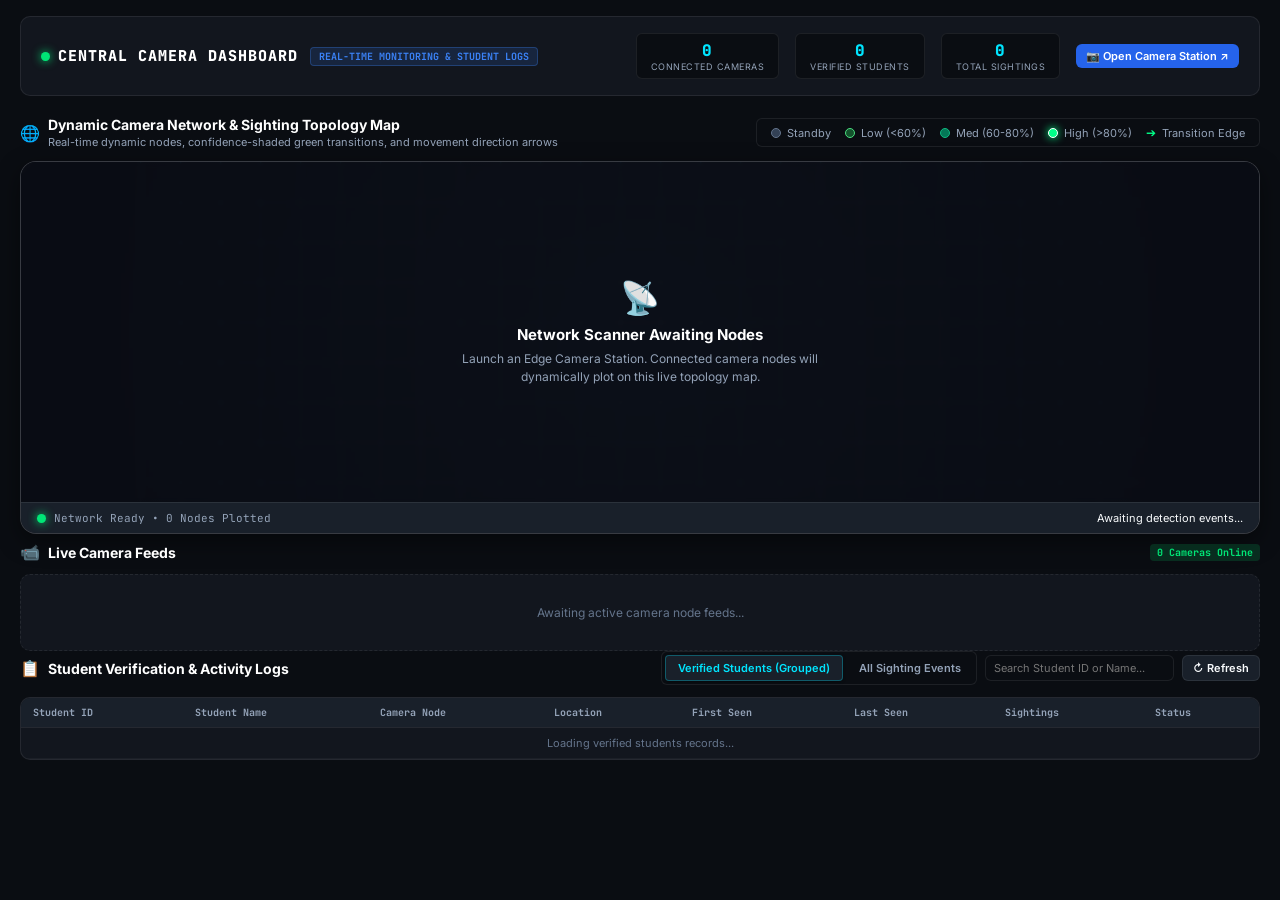
==== web_node/static/dashboard.html @ 107c3bbb "love fix" ====
<!DOCTYPE html>
<html lang="en">
<head>
  <meta charset="UTF-8">
  <meta name="viewport" content="width=device-width, initial-scale=1.0">
  <title>Centralized Monitoring Dashboard • Face Recognition Network</title>
  <link rel="stylesheet" href="styles.css">
  <link rel="preconnect" href="https://fonts.googleapis.com">
  <link rel="preconnect" href="https://fonts.gstatic.com" crossorigin>
  <link href="https://fonts.googleapis.com/css2?family=JetBrains+Mono:wght@400;600;700&family=Inter:wght@400;500;600;700&display=swap" rel="stylesheet">
</head>
<body class="dashboard-body">
  <div class="dash-shell">
    
    <!-- Top Dashboard Header -->
    <header class="dash-header">
      <div class="dash-brand">
        <div class="dash-pulse-badge">
          <span class="live-dot"></span>
          <span class="dash-brand-title">CENTRAL CAMERA DASHBOARD</span>
        </div>
        <span class="dash-env-tag">REAL-TIME MONITORING &amp; STUDENT LOGS</span>
      </div>

      <div class="dash-stats-bar">
        <div class="dash-stat-box">
          <span class="stat-num" id="statActiveNodes">0</span>
          <span class="stat-lbl">Connected Cameras</span>
        </div>
        <div class="dash-stat-box">
          <span class="stat-num" id="statUniqueVerified">0</span>
          <span class="stat-lbl">Verified Students</span>
        </div>
        <div class="dash-stat-box">
          <span class="stat-num" id="statTotalSightings">0</span>
          <span class="stat-lbl">Total Sightings</span>
        </div>
        <a href="/" class="btn btn-primary btn-sm">
          📷 Open Camera Station ↗
        </a>
      </div>
    </header>

    <!-- Main Dashboard Content -->
    <main class="dash-content">

      <!-- TOP DYNAMIC TOPOLOGICAL NETWORK MAP -->
      <section class="dash-section topo-map-section">
        <div class="section-title-bar">
          <div class="title-left">
            <span class="sec-icon">🌐</span>
            <div>
              <h3>Dynamic Camera Network &amp; Sighting Topology Map</h3>
              <div class="sec-sub">Real-time dynamic nodes, confidence-shaded green transitions, and movement direction arrows</div>
            </div>
          </div>
          <div class="map-legend-bar">
            <div class="legend-item"><span class="legend-swatch swatch-gray"></span> Standby</div>
            <div class="legend-item"><span class="legend-swatch swatch-green-1"></span> Low (&lt;60%)</div>
            <div class="legend-item"><span class="legend-swatch swatch-green-2"></span> Med (60-80%)</div>
            <div class="legend-item"><span class="legend-swatch swatch-green-3"></span> High (&gt;80%)</div>
            <div class="legend-item"><span class="legend-arrow-icon">➔</span> Transition Edge</div>
          </div>
        </div>

        <div class="topo-map-card">
          <div class="topo-map-canvas-wrap">
            <svg id="topoMapSvg" class="topo-svg" viewBox="0 0 1000 340" preserveAspectRatio="xMidYMid meet">
              <defs>
                <!-- Directed Arrow Markers -->
                <marker id="edgeArrowGreen" viewBox="0 0 12 12" refX="10" refY="6" markerWidth="9" markerHeight="9" orient="auto-start-reverse">
                  <path d="M 0 1.5 L 10 6 L 0 10.5 z" fill="#00ff88" />
                </marker>
                <marker id="edgeArrowCyan" viewBox="0 0 12 12" refX="10" refY="6" markerWidth="9" markerHeight="9" orient="auto-start-reverse">
                  <path d="M 0 1.5 L 10 6 L 0 10.5 z" fill="#00e5ff" />
                </marker>

                <!-- Glow Filter for Ultra-High Confidence -->
                <filter id="glowPeakGreen" x="-30%" y="-30%" width="160%" height="160%">
                  <feGaussianBlur stdDeviation="8" result="blur" />
                  <feComposite in="SourceGraphic" in2="blur" operator="over" />
                </filter>
                <filter id="glowEdge" x="-30%" y="-30%" width="160%" height="160%">
                  <feGaussianBlur stdDeviation="4" result="blur" />
                  <feComposite in="SourceGraphic" in2="blur" operator="over" />
                </filter>

                <!-- Grid Pattern -->
                <pattern id="topoGrid" width="40" height="40" patternUnits="userSpaceOnUse">
                  <path d="M 40 0 L 0 0 0 40" fill="none" stroke="rgba(255, 255, 255, 0.04)" stroke-width="1"/>
                  <circle cx="0" cy="0" r="1.5" fill="rgba(0, 229, 255, 0.18)"/>
                </pattern>
              </defs>

              <!-- Map Background Grid -->
              <rect width="100%" height="100%" fill="url(#topoGrid)" />

              <!-- Layer 1: Directed Edges (Cross-Camera Movement) -->
              <g id="topoEdgesLayer"></g>

              <!-- Layer 2: Dynamic Camera Nodes -->
              <g id="topoNodesLayer"></g>
            </svg>

            <!-- Empty Overlay when 0 cameras connected -->
            <div id="topoEmptyBanner" class="topo-empty-overlay">
              <div class="topo-empty-inner">
                <span class="topo-empty-radar">📡</span>
                <h4>Network Scanner Awaiting Nodes</h4>
                <p>Launch an Edge Camera Station. Connected camera nodes will dynamically plot on this live topology map.</p>
              </div>
            </div>
          </div>

          <!-- Bottom Status & Movement Ticker -->
          <div class="topo-footer-bar">
            <div class="topo-footer-left">
              <span class="live-dot" id="topoLiveDot"></span>
              <span id="topoStatusText">Network Ready • 0 Nodes Plotted</span>
            </div>
            <div class="topo-footer-right" id="topoTransitionTicker">
              Awaiting detection events...
            </div>
          </div>
        </div>
      </section>

      <!-- Section 1: Live Multi-Camera Grid -->
      <section class="dash-section">
        <div class="section-title-bar">
          <div class="title-left">
            <span class="sec-icon">📹</span>
            <h3>Live Camera Feeds</h3>
          </div>
          <span class="pill-badge pill-green" id="dashNodeCount">0 Cameras Online</span>
        </div>
        <div class="camera-matrix-grid" id="dashCameraMatrix">
          <div class="empty-matrix-msg">Awaiting active camera node feeds...</div>
        </div>
      </section>

      <!-- Section 2: Student Verification & Attendance Records -->
      <section class="dash-section">
        <div class="section-title-bar">
          <div class="title-left">
            <span class="sec-icon">📋</span>
            <h3>Student Verification &amp; Activity Logs</h3>
          </div>
          <div class="title-actions">
            <div class="tab-pill-group">
              <button class="tab-pill active" id="tabUniqueStudents">Verified Students (Grouped)</button>
              <button class="tab-pill" id="tabAllEvents">All Sighting Events</button>
            </div>
            <input type="text" id="filterStudentId" class="form-input form-input-sm" placeholder="Search Student ID or Name...">
            <button class="btn btn-secondary btn-sm" id="btnRefreshDb">↻ Refresh</button>
          </div>
        </div>
        <div class="card p-0">
          <div class="table-scroll-container">
            <!-- Table 1: Unique Students (Grouped) -->
            <table class="dash-table" id="tableUniqueStudents">
              <thead>
                <tr>
                  <th>Student ID</th>
                  <th>Student Name</th>
                  <th>Camera Node</th>
                  <th>Location</th>
                  <th>First Seen</th>
                  <th>Last Seen</th>
                  <th>Sightings</th>
                  <th>Status</th>
                </tr>
              </thead>
              <tbody id="dashUniqueTableBody">
                <tr class="empty-row">
                  <td colspan="8">Loading verified students records...</td>
                </tr>
              </tbody>
            </table>

            <!-- Table 2: All Events -->
            <table class="dash-table" id="tableAllEvents" style="display: none;">
              <thead>
                <tr>
                  <th>Time</th>
                  <th>Student ID</th>
                  <th>Student Name</th>
                  <th>Camera Node</th>
                  <th>Location</th>
                  <th>Confidence</th>
                  <th>Status</th>
                </tr>
              </thead>
              <tbody id="dashAllEventsTableBody">
                <tr class="empty-row">
                  <td colspan="7">Loading real-time events...</td>
                </tr>
              </tbody>
            </table>
          </div>
        </div>
      </section>

    </main>
  </div>

  <script src="dashboard.js"></script>
</body>
</html>
---- web_node/static/styles.css ----
/* ==============================================================================
   Edge Camera Node & Centralized Dashboard Stylesheet
   Modern Cyber/Dark Slate Theme - Minimal Node & Comprehensive Dashboard
   ============================================================================== */

:root {
  --bg-primary: #0a0d12;
  --bg-secondary: #12161e;
  --bg-tertiary: #19202a;
  --bg-terminal: #07090c;
  
  --border-subtle: rgba(255, 255, 255, 0.08);
  --border-medium: rgba(255, 255, 255, 0.16);
  --border-focus: #00e5ff;

  --text-main: #f8fafc;
  --text-muted: #94a3b8;
  --text-dim: #64748b;

  --accent-cyan: #00e5ff;
  --accent-green: #00e676;
  --accent-amber: #ffb300;
  --accent-red: #ff3d00;
  --accent-blue: #3b82f6;

  --font-mono: 'JetBrains Mono', monospace;
  --font-sans: 'Inter', system-ui, -apple-system, sans-serif;
  --radius-sm: 6px;
  --radius-md: 10px;
  --radius-lg: 16px;
}

* {
  box-sizing: border-box;
  margin: 0;
  padding: 0;
  -webkit-tap-highlight-color: transparent;
}

body {
  background-color: var(--bg-primary);
  color: var(--text-main);
  font-family: var(--font-sans);
  min-height: 100vh;
  -webkit-font-smoothing: antialiased;
}

/* ==============================================================================
   PART 1: MINIMAL EDGE CAMERA NODE APP (/)
   ============================================================================== */
.node-app-shell {
  display: flex;
  flex-direction: column;
  height: 100vh;
  overflow: hidden;
}

/* Header */
.node-header {
  height: 60px;
  background-color: var(--bg-secondary);
  border-bottom: 1px solid var(--border-subtle);
  display: flex;
  align-items: center;
  justify-content: space-between;
  padding: 0 20px;
  flex-shrink: 0;
  gap: 16px;
  z-index: 10;
}

.header-left, .header-right {
  display: flex;
  align-items: center;
  gap: 12px;
}

.node-pulse {
  display: flex;
  align-items: center;
  gap: 8px;
}

.live-dot {
  width: 9px;
  height: 9px;
  background-color: var(--accent-green);
  border-radius: 50%;
  box-shadow: 0 0 10px var(--accent-green);
  animation: pulse-dot 1.8s infinite ease-in-out;
}

@keyframes pulse-dot {
  0% { transform: scale(0.9); opacity: 0.7; box-shadow: 0 0 4px var(--accent-green); }
  50% { transform: scale(1.2); opacity: 1; box-shadow: 0 0 12px var(--accent-green); }
  100% { transform: scale(0.9); opacity: 0.7; box-shadow: 0 0 4px var(--accent-green); }
}

.brand-text {
  font-family: var(--font-mono);
  font-weight: 800;
  font-size: 14px;
  letter-spacing: 1.2px;
  color: #fff;
}

.header-node-badge {
  background: rgba(0, 229, 255, 0.12);
  color: var(--accent-cyan);
  border: 1px solid rgba(0, 229, 255, 0.3);
  padding: 4px 10px;
  border-radius: var(--radius-sm);
  font-size: 11px;
  font-family: var(--font-mono);
  font-weight: 600;
}

.status-chip {
  display: flex;
  align-items: center;
  gap: 6px;
  background: rgba(0, 230, 118, 0.1);
  border: 1px solid rgba(0, 230, 118, 0.3);
  color: var(--accent-green);
  padding: 5px 12px;
  border-radius: 20px;
  font-size: 11px;
  font-weight: 600;
  font-family: var(--font-mono);
}

.status-chip .chip-dot {
  width: 6px;
  height: 6px;
  border-radius: 50%;
  background-color: currentColor;
}

/* Main Layout Grid */
.node-main-layout {
  flex: 1;
  display: grid;
  grid-template-columns: 1fr 420px;
  gap: 16px;
  padding: 16px;
  overflow: hidden;
}

/* Left Column: Viewport */
.camera-viewport-card {
  background: var(--bg-secondary);
  border: 1px solid var(--border-subtle);
  border-radius: var(--radius-md);
  display: flex;
  flex-direction: column;
  overflow: hidden;
}

.viewport-hud-bar {
  padding: 10px 16px;
  background: rgba(0, 0, 0, 0.35);
  border-bottom: 1px solid var(--border-subtle);
  display: flex;
  align-items: center;
  justify-content: space-between;
}

.hud-left {
  display: flex;
  align-items: center;
  gap: 8px;
}

.rec-indicator {
  width: 8px;
  height: 8px;
  background-color: var(--accent-red);
  border-radius: 50%;
  animation: pulse-red 1.5s infinite;
}

@keyframes pulse-red {
  0%, 100% { opacity: 1; transform: scale(1); }
  50% { opacity: 0.4; transform: scale(0.9); }
}

.hud-title {
  font-size: 11px;
  font-weight: 700;
  letter-spacing: 0.8px;
  font-family: var(--font-mono);
  color: #fff;
}

.viewport-metrics {
  display: flex;
  align-items: center;
  gap: 14px;
  font-family: var(--font-mono);
  font-size: 11px;
  color: var(--text-muted);
}

.metric-item strong { color: var(--accent-cyan); }

/* Screen Viewfinder */
.viewport-screen-container {
  flex: 1;
  background: #000;
  position: relative;
  display: flex;
  align-items: center;
  justify-content: center;
  overflow: hidden;
  min-height: 380px;
}

#webcamVideo {
  position: absolute;
  top: 0;
  left: 0;
  width: 1px;
  height: 1px;
  opacity: 0;
  pointer-events: none;
  z-index: -1;
}

#outputCanvas {
  max-width: 100%;
  max-height: 100%;
  width: auto;
  height: auto;
  object-fit: contain;
  display: block;
}

/* Event Flash Banner */
.event-banner {
  position: absolute;
  top: 14px;
  left: 16px;
  right: 16px;
  background: rgba(0, 230, 118, 0.94);
  color: #032b0f;
  padding: 10px 16px;
  border-radius: var(--radius-sm);
  display: flex;
  align-items: center;
  gap: 12px;
  box-shadow: 0 4px 20px rgba(0, 230, 118, 0.4);
  transform: translateY(-80px);
  opacity: 0;
  transition: all 0.3s cubic-bezier(0.175, 0.885, 0.32, 1.275);
  pointer-events: none;
  z-index: 10;
}

.event-banner.active { transform: translateY(0); opacity: 1; }
.banner-icon { font-size: 20px; }
.banner-content { flex: 1; display: flex; flex-direction: column; }
.banner-title { font-size: 10px; font-weight: 800; font-family: var(--font-mono); }
.banner-desc { font-size: 12px; font-weight: 600; }
.banner-badge {
  background: #054017;
  color: #fff;
  padding: 4px 8px;
  border-radius: 4px;
  font-size: 10px;
  font-weight: 700;
  font-family: var(--font-mono);
}

/* Standby */
.standby-overlay {
  position: absolute;
  inset: 0;
  background: rgba(10, 13, 18, 0.95);
  display: flex;
  align-items: center;
  justify-content: center;
  z-index: 5;
}

.standby-overlay.hidden { display: none; }

.standby-box {
  text-align: center;
  max-width: 400px;
  padding: 24px;
}

.standby-icon { font-size: 44px; margin-bottom: 14px; }
.standby-box h3 { font-size: 18px; margin-bottom: 8px; color: #fff; }
.standby-box p { font-size: 13px; color: var(--text-muted); margin-bottom: 20px; line-height: 1.5; }

/* Camera Toolbar */
.camera-toolbar {
  padding: 12px 16px;
  background: var(--bg-tertiary);
  border-top: 1px solid var(--border-subtle);
  display: flex;
  align-items: center;
  justify-content: space-between;
  gap: 12px;
  flex-wrap: wrap;
}

.toolbar-left, .toolbar-right {
  display: flex;
  align-items: center;
  gap: 10px;
}

.control-group {
  display: flex;
  align-items: center;
  gap: 6px;
  font-size: 11px;
  color: var(--text-muted);
}

/* Right Sidebar */
.node-sidebar {
  display: flex;
  flex-direction: column;
  gap: 14px;
  overflow-y: auto;
}

.card {
  background: var(--bg-secondary);
  border: 1px solid var(--border-subtle);
  border-radius: var(--radius-md);
  display: flex;
  flex-direction: column;
  overflow: hidden;
}

.card-header {
  padding: 10px 14px;
  border-bottom: 1px solid var(--border-subtle);
  display: flex;
  align-items: center;
  justify-content: space-between;
}

.card-header h4 {
  font-size: 12px;
  font-weight: 700;
  color: #fff;
}

.pill-badge {
  font-size: 10px;
  font-family: var(--font-mono);
  padding: 2px 7px;
  border-radius: 4px;
  font-weight: 700;
}

.pill-cyan { background: rgba(0, 229, 255, 0.15); color: var(--accent-cyan); }
.pill-green { background: rgba(0, 230, 118, 0.15); color: var(--accent-green); }
.pill-terminal { background: rgba(59, 130, 246, 0.15); color: var(--accent-blue); }

.card-body { padding: 12px 14px; }
.card-body.p-0 { padding: 0; }

/* Forms */
.form-group {
  margin-bottom: 8px;
  display: flex;
  flex-direction: column;
  gap: 4px;
}

.form-row {
  display: grid;
  grid-template-columns: 1fr 1fr;
  gap: 8px;
}

label {
  font-size: 11px;
  font-weight: 600;
  color: var(--text-muted);
}

.form-input, .form-select {
  background: var(--bg-primary);
  border: 1px solid var(--border-subtle);
  border-radius: var(--radius-sm);
  padding: 7px 10px;
  color: #fff;
  font-size: 11px;
  font-family: var(--font-sans);
  outline: none;
}

.form-input:focus, .form-select:focus {
  border-color: var(--border-focus);
}

.form-input-sm {
  padding: 5px 8px;
  font-size: 11px;
}

/* Buttons */
.btn {
  display: inline-flex;
  align-items: center;
  gap: 6px;
  padding: 7px 12px;
  font-size: 11px;
  font-weight: 600;
  border-radius: var(--radius-sm);
  border: none;
  cursor: pointer;
  transition: all 0.2s;
  font-family: var(--font-sans);
  text-decoration: none;
}

.btn-primary { background: #2563eb; color: #fff; }
.btn-primary:hover { background: #1d4ed8; }

.btn-success { background: #16a34a; color: #fff; }
.btn-success:hover { background: #15803d; }

.btn-accent { background: #0891b2; color: #fff; }
.btn-accent:hover { background: #0e7490; }

.btn-secondary { background: var(--bg-tertiary); color: var(--text-main); border: 1px solid var(--border-subtle); }
.btn-secondary:hover { background: #222b38; }

.btn-outline { background: transparent; border: 1px solid var(--border-subtle); color: var(--text-main); }
.btn-outline:hover { border-color: var(--accent-cyan); color: var(--accent-cyan); }

.btn-block { width: 100%; justify-content: center; }
.btn-sm { padding: 5px 10px; font-size: 11px; }
.btn-lg { padding: 10px 20px; font-size: 13px; }

/* 2. Connected Nodes List */
.connected-list {
  display: flex;
  flex-direction: column;
}

.connected-item {
  padding: 8px 12px;
  border-bottom: 1px solid rgba(255, 255, 255, 0.04);
  display: flex;
  align-items: center;
  gap: 10px;
  font-size: 11px;
}

.connected-item.current {
  background: rgba(0, 229, 255, 0.04);
}

.node-dot {
  width: 7px;
  height: 7px;
  border-radius: 50%;
  flex-shrink: 0;
}

.node-dot.online { background-color: var(--accent-green); box-shadow: 0 0 6px var(--accent-green); }
.node-dot.offline { background-color: var(--accent-red); }

.node-info {
  flex: 1;
  display: flex;
  flex-direction: column;
}

.node-name { font-weight: 700; color: #fff; }
.node-sub { font-size: 10px; color: var(--text-muted); }

.node-badge {
  font-size: 9px;
  font-family: var(--font-mono);
  padding: 2px 5px;
  border-radius: 3px;
  font-weight: 700;
}

.badge-local { background: rgba(0, 229, 255, 0.2); color: var(--accent-cyan); }
.badge-peer { background: rgba(0, 230, 118, 0.2); color: var(--accent-green); }
.badge-off { background: rgba(255, 61, 0, 0.2); color: var(--accent-red); }

/* 3. Deduplicated Student Sighting Table */
.student-log-card {
  min-height: 180px;
}

.student-table-wrap {
  max-height: 200px;
  overflow-y: auto;
}

.student-table {
  width: 100%;
  border-collapse: collapse;
  font-size: 11px;
}

.student-table th {
  background: var(--bg-tertiary);
  color: var(--text-muted);
  font-family: var(--font-mono);
  font-size: 10px;
  padding: 6px 10px;
  text-align: left;
  border-bottom: 1px solid var(--border-subtle);
  position: sticky;
  top: 0;
}

.student-table td {
  padding: 7px 10px;
  border-bottom: 1px solid rgba(255, 255, 255, 0.04);
}

.student-row {
  transition: background 0.3s;
}

.student-row.flash-row {
  background: rgba(0, 230, 118, 0.15) !important;
}

.tag-status {
  padding: 2px 6px;
  border-radius: 3px;
  font-size: 9px;
  font-weight: 700;
  font-family: var(--font-mono);
}

.tag-verified { background: rgba(0, 230, 118, 0.2); color: var(--accent-green); }

.empty-row td {
  text-align: center;
  color: var(--text-dim);
  padding: 18px;
}

/* 4. Data Sent Logs (Terminal) */
.data-sent-card {
  min-height: 160px;
}

.terminal-log-wrap {
  background: var(--bg-terminal);
  max-height: 180px;
  overflow-y: auto;
  padding: 8px 10px;
  font-family: var(--font-mono);
  font-size: 10px;
  display: flex;
  flex-direction: column;
  gap: 4px;
}

.term-line {
  line-height: 1.4;
  word-break: break-all;
}

.term-time { color: var(--text-dim); }
.term-tag {
  padding: 1px 4px;
  border-radius: 2px;
  font-weight: 700;
  font-size: 9px;
}

.tag-sent { background: rgba(0, 230, 118, 0.2); color: var(--accent-green); }
.tag-success { background: rgba(0, 229, 255, 0.2); color: var(--accent-cyan); }
.tag-warn { background: rgba(255, 179, 0, 0.2); color: var(--accent-amber); }
.tag-info { background: rgba(255, 255, 255, 0.1); color: var(--text-muted); }

/* ==============================================================================
   PART 2: CENTRALIZED DASHBOARD STYLES (/dashboard)
   ============================================================================== */
.dashboard-body {
  background-color: var(--bg-primary);
  overflow-y: auto;
}

.dash-shell {
  max-width: 1400px;
  margin: 0 auto;
  padding: 16px 20px 40px;
  display: flex;
  flex-direction: column;
  gap: 20px;
}

.dash-header {
  background: var(--bg-secondary);
  border: 1px solid var(--border-subtle);
  border-radius: var(--radius-md);
  padding: 16px 20px;
  display: flex;
  align-items: center;
  justify-content: space-between;
  flex-wrap: wrap;
  gap: 16px;
}

.dash-brand {
  display: flex;
  align-items: center;
  gap: 12px;
}

.dash-pulse-badge {
  display: flex;
  align-items: center;
  gap: 8px;
}

.dash-brand-title {
  font-family: var(--font-mono);
  font-size: 15px;
  font-weight: 800;
  letter-spacing: 1px;
  color: #fff;
}

.dash-env-tag {
  background: rgba(59, 130, 246, 0.15);
  color: var(--accent-blue);
  border: 1px solid rgba(59, 130, 246, 0.3);
  padding: 2px 8px;
  border-radius: 4px;
  font-size: 10px;
  font-family: var(--font-mono);
  font-weight: 700;
}

.dash-stats-bar {
  display: flex;
  align-items: center;
  gap: 16px;
}

.dash-stat-box {
  display: flex;
  flex-direction: column;
  align-items: center;
  background: var(--bg-primary);
  border: 1px solid var(--border-subtle);
  padding: 6px 14px;
  border-radius: var(--radius-sm);
  min-width: 80px;
}

.stat-num {
  font-family: var(--font-mono);
  font-size: 16px;
  font-weight: 800;
  color: var(--accent-cyan);
}

.stat-lbl {
  font-size: 9px;
  color: var(--text-muted);
  text-transform: uppercase;
  letter-spacing: 0.5px;
}

/* Sections */
.dash-section {
  display: flex;
  flex-direction: column;
  gap: 12px;
}

.section-title-bar {
  display: flex;
  align-items: center;
  justify-content: space-between;
  flex-wrap: wrap;
  gap: 10px;
}

.title-left {
  display: flex;
  align-items: center;
  gap: 8px;
}

.title-left h3 {
  font-size: 14px;
  font-weight: 700;
  color: #fff;
}

.sec-icon { font-size: 16px; }

.title-actions {
  display: flex;
  align-items: center;
  gap: 8px;
}

/* ==============================================================================
   DYNAMIC TOPOLOGICAL CAMERA MAP
   ============================================================================== */
.topo-map-section {
  margin-bottom: 8px;
}

.sec-sub {
  font-size: 11px;
  color: var(--text-muted);
  font-weight: normal;
  margin-top: 2px;
}

.map-legend-bar {
  display: flex;
  align-items: center;
  gap: 14px;
  background: var(--bg-primary);
  border: 1px solid var(--border-subtle);
  padding: 6px 14px;
  border-radius: var(--radius-sm);
  font-size: 11px;
  color: var(--text-muted);
  flex-wrap: wrap;
}

.legend-item {
  display: flex;
  align-items: center;
  gap: 6px;
}

.legend-swatch {
  width: 10px;
  height: 10px;
  border-radius: 50%;
  display: inline-block;
}

.swatch-gray {
  background: #334155;
  border: 1px solid #64748b;
}

.swatch-green-1 {
  background: #14532d;
  border: 1px solid #4ade80;
}

.swatch-green-2 {
  background: #047857;
  border: 1px solid #10b981;
}

.swatch-green-3 {
  background: #00ff88;
  border: 1px solid #ffffff;
  box-shadow: 0 0 8px #00ff88;
}

.legend-arrow-icon {
  color: #00ff88;
  font-weight: 800;
  font-size: 12px;
}

.topo-map-card {
  background: var(--bg-secondary);
  border: 1px solid var(--border-medium);
  border-radius: var(--radius-lg);
  overflow: hidden;
  box-shadow: 0 8px 24px rgba(0, 0, 0, 0.45);
  display: flex;
  flex-direction: column;
}

.topo-map-canvas-wrap {
  position: relative;
  width: 100%;
  height: 340px;
  background: radial-gradient(circle at center, #131a26 0%, #0a0d14 100%);
  overflow: hidden;
}

.topo-svg {
  width: 100%;
  height: 100%;
  display: block;
}

/* Empty overlay */
.topo-empty-overlay {
  position: absolute;
  inset: 0;
  display: flex;
  align-items: center;
  justify-content: center;
  background: rgba(10, 13, 20, 0.75);
  backdrop-filter: blur(2px);
  z-index: 5;
}

.topo-empty-inner {
  text-align: center;
  max-width: 400px;
  padding: 20px;
}

.topo-empty-radar {
  font-size: 32px;
  display: block;
  margin-bottom: 8px;
  animation: pulse-dot 2s infinite ease-in-out;
}

.topo-empty-inner h4 {
  font-size: 15px;
  font-weight: 700;
  color: #fff;
  margin-bottom: 6px;
}

.topo-empty-inner p {
  font-size: 12px;
  color: var(--text-muted);
  line-height: 1.5;
}

/* SVG Node and Edge styles */
.topo-node-group {
  cursor: pointer;
  transition: transform 0.3s ease;
}

.topo-node-group:hover {
  filter: drop-shadow(0 0 10px rgba(0, 229, 255, 0.6));
}

.node-center-circle {
  transition: fill 0.6s ease, stroke 0.6s ease, filter 0.6s ease;
}

.node-pulse-ring {
  animation: radarWave 2s infinite ease-out;
  transform-origin: center;
}

@keyframes radarWave {
  0% { r: 32; opacity: 0.9; }
  100% { r: 52; opacity: 0; }
}

.node-label-id {
  font-family: var(--font-mono);
  font-size: 13px;
  font-weight: 700;
  fill: #ffffff;
  letter-spacing: 0.5px;
}

.node-label-loc {
  font-family: var(--font-sans);
  font-size: 11px;
  fill: #94a3b8;
}

/* Edge Paths */
.topo-edge-path {
  fill: none;
  stroke: #00ff88;
  stroke-width: 3.5px;
  stroke-dasharray: 8 5;
  animation: flowDash 1.2s linear infinite;
  filter: drop-shadow(0 0 6px rgba(0, 255, 136, 0.8));
}

@keyframes flowDash {
  to {
    stroke-dashoffset: -26;
  }
}

/* Bottom Ticker */
.topo-footer-bar {
  background: var(--bg-tertiary);
  border-top: 1px solid var(--border-subtle);
  padding: 8px 16px;
  display: flex;
  align-items: center;
  justify-content: space-between;
  font-size: 11px;
}

.topo-footer-left {
  display: flex;
  align-items: center;
  gap: 8px;
  color: var(--text-muted);
  font-family: var(--font-mono);
}

.topo-footer-right {
  color: var(--text-main);
  font-size: 11px;
}

.ticker-highlight {
  color: var(--accent-green);
  font-weight: 700;
}

.ticker-transition-pill {
  background: rgba(0, 255, 136, 0.2);
  color: #00ff88;
  padding: 2px 6px;
  border-radius: 4px;
  font-weight: 700;
  font-family: var(--font-mono);
  margin-right: 6px;
}

/* Section 1: Multi-Camera Matrix */
.camera-matrix-grid {
  display: grid;
  grid-template-columns: repeat(auto-fill, minmax(290px, 1fr));
  gap: 14px;
}

.dash-cam-card {
  background: var(--bg-secondary);
  border: 1px solid var(--border-subtle);
  border-radius: var(--radius-md);
  overflow: hidden;
  display: flex;
  flex-direction: column;
}

.dash-cam-card.online { border-color: rgba(0, 230, 118, 0.3); }
.dash-cam-card.offline { opacity: 0.6; }

.dash-cam-header {
  padding: 8px 12px;
  background: rgba(0, 0, 0, 0.35);
  display: flex;
  align-items: center;
  justify-content: space-between;
}

.dash-cam-id {
  font-family: var(--font-mono);
  font-size: 12px;
  font-weight: 700;
  color: #fff;
}

.dash-cam-viewport {
  height: 160px;
  background: #000;
  display: flex;
  align-items: center;
  justify-content: center;
  overflow: hidden;
}

.dash-cam-viewport img {
  width: 100%;
  height: 100%;
  object-fit: cover;
}

.thumb-placeholder {
  color: var(--text-dim);
  font-size: 11px;
  font-family: var(--font-mono);
}

.dash-cam-details {
  padding: 10px 12px;
  display: flex;
  flex-direction: column;
  gap: 4px;
  font-size: 11px;
  color: var(--text-muted);
}

.detail-row {
  display: flex;
  justify-content: space-between;
}

.detail-row strong { color: #fff; }

.empty-matrix-msg {
  grid-column: 1 / -1;
  text-align: center;
  padding: 30px;
  color: var(--text-dim);
  background: var(--bg-secondary);
  border: 1px dashed var(--border-subtle);
  border-radius: var(--radius-md);
  font-size: 12px;
}

/* Section 2: Trajectories */
.trajectories-container {
  display: flex;
  flex-direction: column;
  gap: 10px;
}

.trajectory-card {
  background: var(--bg-secondary);
  border: 1px solid var(--border-subtle);
  border-left: 3px solid var(--accent-cyan);
  border-radius: var(--radius-sm);
  padding: 12px 16px;
  display: flex;
  flex-direction: column;
  gap: 6px;
}

.traj-top {
  display: flex;
  justify-content: space-between;
  align-items: center;
}

.traj-name {
  font-size: 13px;
  font-weight: 700;
  color: #fff;
}

.traj-id {
  color: var(--accent-cyan);
  font-family: var(--font-mono);
}

.traj-sub {
  font-size: 11px;
  color: var(--text-muted);
}

.traj-flow-wrap {
  margin-top: 4px;
  font-size: 11px;
  color: var(--text-muted);
  display: flex;
  align-items: center;
  gap: 8px;
  flex-wrap: wrap;
}

.flow-steps {
  display: flex;
  align-items: center;
  gap: 6px;
  flex-wrap: wrap;
}

.flow-node {
  background: var(--bg-tertiary);
  padding: 3px 8px;
  border-radius: 4px;
  font-family: var(--font-mono);
  font-size: 11px;
  color: #fff;
  border: 1px solid rgba(0, 229, 255, 0.2);
}

.flow-node small { color: var(--text-muted); }
.flow-arrow { color: var(--accent-cyan); font-weight: 800; }

/* Section 3: Central Table */
.table-scroll-container {
  max-height: 380px;
  overflow-y: auto;
}

.dash-table {
  width: 100%;
  border-collapse: collapse;
  font-size: 11px;
}

.dash-table th {
  background: var(--bg-tertiary);
  color: var(--text-muted);
  font-family: var(--font-mono);
  font-size: 10px;
  padding: 8px 12px;
  text-align: left;
  border-bottom: 1px solid var(--border-subtle);
  position: sticky;
  top: 0;
  z-index: 2;
}

.dash-table td {
  padding: 8px 12px;
  border-bottom: 1px solid rgba(255, 255, 255, 0.04);
}

.dash-table tr:hover { background: rgba(255, 255, 255, 0.02); }

.badge-cam {
  background: rgba(0, 229, 255, 0.15);
  color: var(--accent-cyan);
  font-family: var(--font-mono);
  font-weight: 700;
  font-size: 10px;
  padding: 2px 6px;
  border-radius: 3px;
}

/* Section 4: Biometrics Directory */
.enrolled-students-grid {
  display: grid;
  grid-template-columns: repeat(auto-fill, minmax(260px, 1fr));
  gap: 12px;
}

.student-card {
  background: var(--bg-secondary);
  border: 1px solid var(--border-subtle);
  border-radius: var(--radius-md);
  padding: 12px 14px;
  display: flex;
  align-items: center;
  gap: 12px;
}

.student-avatar {
  font-size: 26px;
  background: var(--bg-tertiary);
  width: 44px;
  height: 44px;
  border-radius: 50%;
  display: flex;
  align-items: center;
  justify-content: center;
}

.student-info { flex: 1; }
.student-info h4 { font-size: 13px; color: #fff; margin-bottom: 2px; }
.student-id-tag { font-family: var(--font-mono); font-size: 11px; color: var(--accent-cyan); }
.student-meta { font-size: 10px; color: var(--text-dim); }

/* Modal */
.modal-backdrop {
  position: fixed;
  inset: 0;
  background: rgba(0, 0, 0, 0.8);
  backdrop-filter: blur(4px);
  display: flex;
  align-items: center;
  justify-content: center;
  z-index: 100;
  opacity: 0;
  pointer-events: none;
  transition: opacity 0.2s;
}

.modal-backdrop.active { opacity: 1; pointer-events: auto; }

.modal-dialog {
  background: var(--bg-secondary);
  border: 1px solid var(--border-medium);
  border-radius: var(--radius-lg);
  width: 100%;
  max-width: 440px;
  overflow: hidden;
}

.modal-header {
  padding: 14px 18px;
  border-bottom: 1px solid var(--border-subtle);
  display: flex;
  align-items: center;
  justify-content: space-between;
}

.modal-header h3 { font-size: 14px; color: #fff; }
.modal-close { background: none; border: none; color: var(--text-muted); font-size: 22px; cursor: pointer; }
.modal-body { padding: 18px; }
.modal-sub { font-size: 11px; color: var(--text-muted); margin-bottom: 12px; }
.enroll-preview-box { background: #000; border-radius: var(--radius-sm); padding: 6px; text-align: center; margin-bottom: 12px; }
#enrollCanvas { max-width: 100%; max-height: 140px; border-radius: 4px; display: block; margin: 0 auto; }
.enroll-preview-caption { font-size: 9px; color: var(--text-dim); margin-top: 4px; font-family: var(--font-mono); }
.modal-error { color: var(--accent-red); font-size: 11px; margin-top: 6px; display: none; }
.modal-footer { padding: 12px 18px; background: var(--bg-tertiary); border-top: 1px solid var(--border-subtle); display: flex; justify-content: flex-end; gap: 8px; }

/* Tab Pills */
.tab-pill-group {
  display: inline-flex;
  background: var(--bg-primary);
  padding: 3px;
  border-radius: var(--radius-sm);
  border: 1px solid var(--border-subtle);
  gap: 4px;
}

.tab-pill {
  background: transparent;
  border: none;
  color: var(--text-muted);
  font-family: var(--font-sans);
  font-size: 11px;
  font-weight: 600;
  padding: 5px 12px;
  border-radius: 4px;
  cursor: pointer;
  transition: all 0.2s ease;
}

.tab-pill:hover {
  color: var(--text-main);
}

.tab-pill.active {
  background: var(--bg-tertiary);
  color: var(--accent-cyan);
  border: 1px solid rgba(0, 229, 255, 0.3);
  box-shadow: 0 1px 3px rgba(0, 0, 0, 0.4);
}

.dash-cam-loc {
  font-size: 11px;
  color: var(--text-muted);
  font-weight: normal;
  margin-left: 4px;
}

.code-id {
  font-family: var(--font-mono);
  color: var(--accent-cyan);
  letter-spacing: 0.5px;
}

/* Responsive */
@media (max-width: 900px) {
  .node-app-shell { height: auto; overflow: visible; }
  .node-main-layout { grid-template-columns: 1fr; height: auto; overflow: visible; }
  .viewport-screen-container { min-height: 300px; }
}
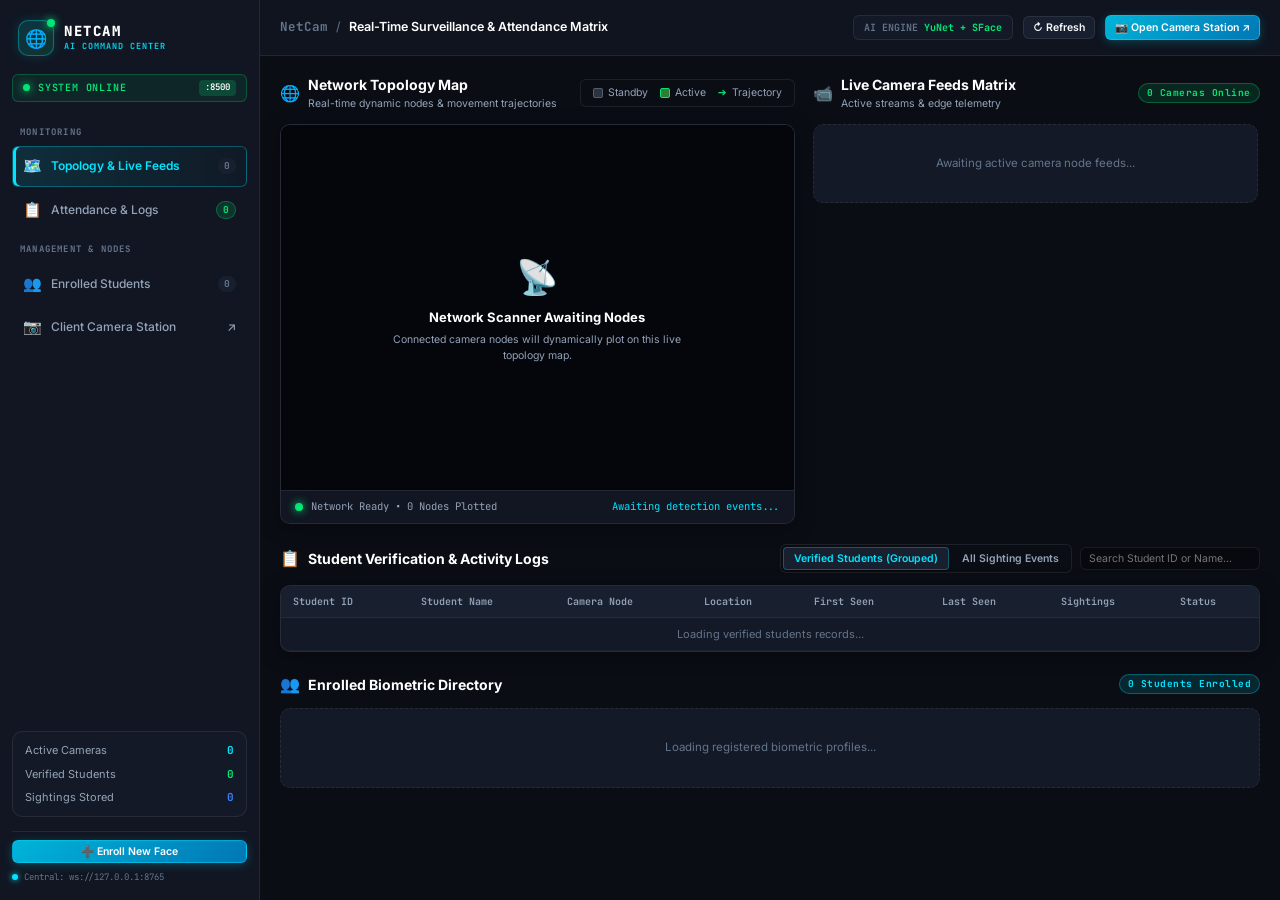
==== commit 9a66494f: "feat: separate client camera and central dashboard, side-by-side topology layout, mobile responsive " ====
--- a/web_node/static/dashboard.html
+++ b/web_node/static/dashboard.html
@@ -3,207 +3,340 @@
 <head>
   <meta charset="UTF-8">
   <meta name="viewport" content="width=device-width, initial-scale=1.0">
-  <title>Centralized Monitoring Dashboard • Face Recognition Network</title>
+  <title>NetCam • Centralized AI Command &amp; Monitoring Dashboard</title>
   <link rel="stylesheet" href="styles.css">
   <link rel="preconnect" href="https://fonts.googleapis.com">
   <link rel="preconnect" href="https://fonts.gstatic.com" crossorigin>
   <link href="https://fonts.googleapis.com/css2?family=JetBrains+Mono:wght@400;600;700&family=Inter:wght@400;500;600;700&display=swap" rel="stylesheet">
 </head>
 <body class="dashboard-body">
-  <div class="dash-shell">
+  <div class="app-dashboard-layout">
     
-    <!-- Top Dashboard Header -->
-    <header class="dash-header">
-      <div class="dash-brand">
-        <div class="dash-pulse-badge">
+    <!-- LEFT SIDEBAR -->
+    <aside class="dash-sidebar" id="dashSidebar">
+      <!-- Sidebar Brand Header -->
+      <div class="sidebar-brand">
+        <div class="brand-logo-icon">
           <span class="live-dot"></span>
-          <span class="dash-brand-title">CENTRAL CAMERA DASHBOARD</span>
-        </div>
-        <span class="dash-env-tag">REAL-TIME MONITORING &amp; STUDENT LOGS</span>
-      </div>
-
-      <div class="dash-stats-bar">
-        <div class="dash-stat-box">
-          <span class="stat-num" id="statActiveNodes">0</span>
-          <span class="stat-lbl">Connected Cameras</span>
-        </div>
-        <div class="dash-stat-box">
-          <span class="stat-num" id="statUniqueVerified">0</span>
-          <span class="stat-lbl">Verified Students</span>
-        </div>
-        <div class="dash-stat-box">
-          <span class="stat-num" id="statTotalSightings">0</span>
-          <span class="stat-lbl">Total Sightings</span>
-        </div>
-        <a href="/" class="btn btn-primary btn-sm">
-          📷 Open Camera Station ↗
+          <span class="brand-icon-glyph">🌐</span>
+        </div>
+        <div class="brand-text-wrap">
+          <h2 class="brand-title">NETCAM</h2>
+          <span class="brand-subtitle">AI COMMAND CENTER</span>
+        </div>
+      </div>
+
+      <!-- Live Status Pill -->
+      <div class="sidebar-status-pill">
+        <span class="status-indicator-dot"></span>
+        <span class="status-indicator-label">SYSTEM ONLINE</span>
+        <span class="status-port-tag">:8500</span>
+      </div>
+
+      <!-- Navigation Menu -->
+      <nav class="sidebar-nav">
+        <div class="nav-section-label">MONITORING</div>
+        <a href="#section-overview" class="nav-link active" data-target="section-overview">
+          <span class="nav-icon">🗺️</span>
+          <span class="nav-text">Topology &amp; Live Feeds</span>
+          <span class="nav-badge" id="navNodeBadge">0</span>
         </a>
-      </div>
-    </header>
-
-    <!-- Main Dashboard Content -->
-    <main class="dash-content">
-
-      <!-- TOP DYNAMIC TOPOLOGICAL NETWORK MAP -->
-      <section class="dash-section topo-map-section">
-        <div class="section-title-bar">
-          <div class="title-left">
-            <span class="sec-icon">🌐</span>
-            <div>
-              <h3>Dynamic Camera Network &amp; Sighting Topology Map</h3>
-              <div class="sec-sub">Real-time dynamic nodes, confidence-shaded green transitions, and movement direction arrows</div>
-            </div>
-          </div>
-          <div class="map-legend-bar">
-            <div class="legend-item"><span class="legend-swatch swatch-gray"></span> Standby</div>
-            <div class="legend-item"><span class="legend-swatch swatch-green-1"></span> Low (&lt;60%)</div>
-            <div class="legend-item"><span class="legend-swatch swatch-green-2"></span> Med (60-80%)</div>
-            <div class="legend-item"><span class="legend-swatch swatch-green-3"></span> High (&gt;80%)</div>
-            <div class="legend-item"><span class="legend-arrow-icon">➔</span> Transition Edge</div>
-          </div>
-        </div>
-
-        <div class="topo-map-card">
-          <div class="topo-map-canvas-wrap">
-            <svg id="topoMapSvg" class="topo-svg" viewBox="0 0 1000 340" preserveAspectRatio="xMidYMid meet">
-              <defs>
-                <!-- Directed Arrow Markers -->
-                <marker id="edgeArrowGreen" viewBox="0 0 12 12" refX="10" refY="6" markerWidth="9" markerHeight="9" orient="auto-start-reverse">
-                  <path d="M 0 1.5 L 10 6 L 0 10.5 z" fill="#00ff88" />
-                </marker>
-                <marker id="edgeArrowCyan" viewBox="0 0 12 12" refX="10" refY="6" markerWidth="9" markerHeight="9" orient="auto-start-reverse">
-                  <path d="M 0 1.5 L 10 6 L 0 10.5 z" fill="#00e5ff" />
-                </marker>
-
-                <!-- Glow Filter for Ultra-High Confidence -->
-                <filter id="glowPeakGreen" x="-30%" y="-30%" width="160%" height="160%">
-                  <feGaussianBlur stdDeviation="8" result="blur" />
-                  <feComposite in="SourceGraphic" in2="blur" operator="over" />
-                </filter>
-                <filter id="glowEdge" x="-30%" y="-30%" width="160%" height="160%">
-                  <feGaussianBlur stdDeviation="4" result="blur" />
-                  <feComposite in="SourceGraphic" in2="blur" operator="over" />
-                </filter>
-
-                <!-- Grid Pattern -->
-                <pattern id="topoGrid" width="40" height="40" patternUnits="userSpaceOnUse">
-                  <path d="M 40 0 L 0 0 0 40" fill="none" stroke="rgba(255, 255, 255, 0.04)" stroke-width="1"/>
-                  <circle cx="0" cy="0" r="1.5" fill="rgba(0, 229, 255, 0.18)"/>
-                </pattern>
-              </defs>
-
-              <!-- Map Background Grid -->
-              <rect width="100%" height="100%" fill="url(#topoGrid)" />
-
-              <!-- Layer 1: Directed Edges (Cross-Camera Movement) -->
-              <g id="topoEdgesLayer"></g>
-
-              <!-- Layer 2: Dynamic Camera Nodes -->
-              <g id="topoNodesLayer"></g>
-            </svg>
-
-            <!-- Empty Overlay when 0 cameras connected -->
-            <div id="topoEmptyBanner" class="topo-empty-overlay">
-              <div class="topo-empty-inner">
-                <span class="topo-empty-radar">📡</span>
-                <h4>Network Scanner Awaiting Nodes</h4>
-                <p>Launch an Edge Camera Station. Connected camera nodes will dynamically plot on this live topology map.</p>
-              </div>
-            </div>
-          </div>
-
-          <!-- Bottom Status & Movement Ticker -->
-          <div class="topo-footer-bar">
-            <div class="topo-footer-left">
-              <span class="live-dot" id="topoLiveDot"></span>
-              <span id="topoStatusText">Network Ready • 0 Nodes Plotted</span>
-            </div>
-            <div class="topo-footer-right" id="topoTransitionTicker">
-              Awaiting detection events...
-            </div>
-          </div>
-        </div>
-      </section>
-
-      <!-- Section 1: Live Multi-Camera Grid -->
-      <section class="dash-section">
-        <div class="section-title-bar">
-          <div class="title-left">
-            <span class="sec-icon">📹</span>
-            <h3>Live Camera Feeds</h3>
-          </div>
-          <span class="pill-badge pill-green" id="dashNodeCount">0 Cameras Online</span>
-        </div>
-        <div class="camera-matrix-grid" id="dashCameraMatrix">
-          <div class="empty-matrix-msg">Awaiting active camera node feeds...</div>
-        </div>
-      </section>
-
-      <!-- Section 2: Student Verification & Attendance Records -->
-      <section class="dash-section">
-        <div class="section-title-bar">
-          <div class="title-left">
-            <span class="sec-icon">📋</span>
-            <h3>Student Verification &amp; Activity Logs</h3>
-          </div>
-          <div class="title-actions">
-            <div class="tab-pill-group">
-              <button class="tab-pill active" id="tabUniqueStudents">Verified Students (Grouped)</button>
-              <button class="tab-pill" id="tabAllEvents">All Sighting Events</button>
-            </div>
-            <input type="text" id="filterStudentId" class="form-input form-input-sm" placeholder="Search Student ID or Name...">
-            <button class="btn btn-secondary btn-sm" id="btnRefreshDb">↻ Refresh</button>
-          </div>
-        </div>
-        <div class="card p-0">
-          <div class="table-scroll-container">
-            <!-- Table 1: Unique Students (Grouped) -->
-            <table class="dash-table" id="tableUniqueStudents">
-              <thead>
-                <tr>
-                  <th>Student ID</th>
-                  <th>Student Name</th>
-                  <th>Camera Node</th>
-                  <th>Location</th>
-                  <th>First Seen</th>
-                  <th>Last Seen</th>
-                  <th>Sightings</th>
-                  <th>Status</th>
-                </tr>
-              </thead>
-              <tbody id="dashUniqueTableBody">
-                <tr class="empty-row">
-                  <td colspan="8">Loading verified students records...</td>
-                </tr>
-              </tbody>
-            </table>
-
-            <!-- Table 2: All Events -->
-            <table class="dash-table" id="tableAllEvents" style="display: none;">
-              <thead>
-                <tr>
-                  <th>Time</th>
-                  <th>Student ID</th>
-                  <th>Student Name</th>
-                  <th>Camera Node</th>
-                  <th>Location</th>
-                  <th>Confidence</th>
-                  <th>Status</th>
-                </tr>
-              </thead>
-              <tbody id="dashAllEventsTableBody">
-                <tr class="empty-row">
-                  <td colspan="7">Loading real-time events...</td>
-                </tr>
-              </tbody>
-            </table>
-          </div>
-        </div>
-      </section>
-
-    </main>
+        <a href="#section-attendance" class="nav-link" data-target="section-attendance">
+          <span class="nav-icon">📋</span>
+          <span class="nav-text">Attendance &amp; Logs</span>
+          <span class="nav-badge pill-green" id="navVerifiedBadge">0</span>
+        </a>
+
+        <div class="nav-section-label">MANAGEMENT &amp; NODES</div>
+        <a href="#section-enrolled" class="nav-link" data-target="section-enrolled">
+          <span class="nav-icon">👥</span>
+          <span class="nav-text">Enrolled Students</span>
+          <span class="nav-badge" id="navEnrolledBadge">0</span>
+        </a>
+        <a href="/" class="nav-link" target="_blank">
+          <span class="nav-icon">📷</span>
+          <span class="nav-text">Client Camera Station</span>
+          <span class="nav-external-arrow">↗</span>
+        </a>
+      </nav>
+
+      <!-- Sidebar Stats Card -->
+      <div class="sidebar-stats-card">
+        <div class="sidebar-stat-row">
+          <span class="stat-row-lbl">Active Cameras</span>
+          <strong class="stat-row-val text-cyan" id="statActiveNodes">0</strong>
+        </div>
+        <div class="sidebar-stat-row">
+          <span class="stat-row-lbl">Verified Students</span>
+          <strong class="stat-row-val text-green" id="statUniqueVerified">0</strong>
+        </div>
+        <div class="sidebar-stat-row">
+          <span class="stat-row-lbl">Sightings Stored</span>
+          <strong class="stat-row-val text-blue" id="statTotalSightings">0</strong>
+        </div>
+      </div>
+
+      <!-- Sidebar Footer -->
+      <div class="sidebar-footer">
+        <button class="btn btn-primary btn-block btn-sm" id="btnSidebarEnroll">
+          ➕ Enroll New Face
+        </button>
+        <div class="sidebar-server-status">
+          <span class="server-dot"></span>
+          <span>Central: ws://127.0.0.1:8765</span>
+        </div>
+      </div>
+    </aside>
+
+    <!-- MAIN DASHBOARD WORKSPACE -->
+    <div class="dash-main-wrapper">
+      
+      <!-- Top Dashboard Header / Bar -->
+      <header class="dash-topbar">
+        <div class="topbar-left">
+          <button class="btn-sidebar-toggle" id="btnSidebarToggle" aria-label="Toggle Sidebar">
+            ☰
+          </button>
+          <div class="topbar-breadcrumb">
+            <span class="crumb-root">NetCam</span>
+            <span class="crumb-separator">/</span>
+            <span class="crumb-current" id="topbarViewTitle">Real-Time Surveillance &amp; Attendance Matrix</span>
+          </div>
+        </div>
+
+        <div class="topbar-right">
+          <div class="quick-chip">
+            <span class="quick-chip-label">AI ENGINE</span>
+            <span class="quick-chip-val">YuNet + SFace</span>
+          </div>
+          <button class="btn btn-secondary btn-sm" id="btnRefreshDb">
+            ↻ Refresh
+          </button>
+          <a href="/" class="btn btn-primary btn-sm" target="_blank">
+            📷 Open Camera Station ↗
+          </a>
+        </div>
+      </header>
+
+      <!-- Main Scrollable Content Area -->
+      <main class="dash-content-area">
+
+        <!-- DUAL OVERVIEW: TOPOLOGY MAP & LIVE CAMERA MATRIX SIDE-BY-SIDE -->
+        <div class="dash-overview-split" id="section-overview">
+
+          <!-- 1. DYNAMIC TOPOLOGICAL NETWORK MAP -->
+          <section class="dash-section topo-map-section" id="section-topology">
+            <div class="section-title-bar">
+              <div class="title-left">
+                <span class="sec-icon">🌐</span>
+                <div>
+                  <h3>Network Topology Map</h3>
+                  <div class="sec-sub">Real-time dynamic nodes &amp; movement trajectories</div>
+                </div>
+              </div>
+              <div class="map-legend-bar">
+                <div class="legend-item"><span class="legend-swatch swatch-gray"></span> Standby</div>
+                <div class="legend-item"><span class="legend-swatch swatch-green-2"></span> Active</div>
+                <div class="legend-item"><span class="legend-arrow-icon">➔</span> Trajectory</div>
+              </div>
+            </div>
+
+            <div class="topo-map-card">
+              <div class="topo-map-canvas-wrap">
+                <svg id="topoMapSvg" class="topo-svg" viewBox="0 0 1000 360" preserveAspectRatio="xMidYMid meet">
+                  <defs>
+                    <!-- Directed Arrow Markers (Clean, Forward-Facing, High-Contrast) -->
+                    <marker id="edgeArrowGreen" viewBox="0 0 12 12" refX="10" refY="6" markerWidth="8" markerHeight="8" orient="auto">
+                      <path d="M 1 2 L 10 6 L 1 10 z" fill="#00ff88" />
+                    </marker>
+                    <marker id="edgeArrowCyan" viewBox="0 0 12 12" refX="10" refY="6" markerWidth="8" markerHeight="8" orient="auto">
+                      <path d="M 1 2 L 10 6 L 1 10 z" fill="#00e5ff" />
+                    </marker>
+
+                    <!-- Glow Filters -->
+                    <filter id="glowPeakGreen" x="-30%" y="-30%" width="160%" height="160%">
+                      <feGaussianBlur stdDeviation="8" result="blur" />
+                      <feComposite in="SourceGraphic" in2="blur" operator="over" />
+                    </filter>
+                    <filter id="glowEdge" x="-30%" y="-30%" width="160%" height="160%">
+                      <feGaussianBlur stdDeviation="4" result="blur" />
+                      <feComposite in="SourceGraphic" in2="blur" operator="over" />
+                    </filter>
+
+                    <!-- Grid Pattern -->
+                    <pattern id="topoGrid" width="40" height="40" patternUnits="userSpaceOnUse">
+                      <path d="M 40 0 L 0 0 0 40" fill="none" stroke="rgba(255, 255, 255, 0.04)" stroke-width="1"/>
+                      <circle cx="0" cy="0" r="1.5" fill="rgba(0, 229, 255, 0.18)"/>
+                    </pattern>
+                  </defs>
+
+                  <!-- Map Background Grid -->
+                  <rect width="100%" height="100%" fill="url(#topoGrid)" />
+
+                  <!-- Layer 1: Directed Edges (Cross-Camera Movement) -->
+                  <g id="topoEdgesLayer"></g>
+
+                  <!-- Layer 2: Dynamic Camera Nodes -->
+                  <g id="topoNodesLayer"></g>
+                </svg>
+
+                <!-- Empty Overlay when 0 cameras connected -->
+                <div id="topoEmptyBanner" class="topo-empty-overlay">
+                  <div class="topo-empty-inner">
+                    <span class="topo-empty-radar">📡</span>
+                    <h4>Network Scanner Awaiting Nodes</h4>
+                    <p>Connected camera nodes will dynamically plot on this live topology map.</p>
+                  </div>
+                </div>
+              </div>
+
+              <!-- Bottom Status & Movement Ticker -->
+              <div class="topo-footer-bar">
+                <div class="topo-footer-left">
+                  <span class="live-dot" id="topoLiveDot"></span>
+                  <span id="topoStatusText">Network Ready • 0 Nodes Plotted</span>
+                </div>
+                <div class="topo-footer-right" id="topoTransitionTicker">
+                  Awaiting detection events...
+                </div>
+              </div>
+            </div>
+          </section>
+
+          <!-- 2. LIVE MULTI-CAMERA GRID -->
+          <section class="dash-section camera-matrix-section" id="section-cameras">
+            <div class="section-title-bar">
+              <div class="title-left">
+                <span class="sec-icon">📹</span>
+                <div>
+                  <h3>Live Camera Feeds Matrix</h3>
+                  <div class="sec-sub">Active streams &amp; edge telemetry</div>
+                </div>
+              </div>
+              <span class="pill-badge pill-green" id="dashNodeCount">0 Cameras Online</span>
+            </div>
+            <div class="camera-matrix-grid-scroll">
+              <div class="camera-matrix-grid" id="dashCameraMatrix">
+                <div class="empty-matrix-msg">Awaiting active camera node feeds...</div>
+              </div>
+            </div>
+          </section>
+
+        </div>
+
+        <!-- 3. STUDENT VERIFICATION & ATTENDANCE LOGS -->
+        <section class="dash-section" id="section-attendance">
+          <div class="section-title-bar">
+            <div class="title-left">
+              <span class="sec-icon">📋</span>
+              <h3>Student Verification &amp; Activity Logs</h3>
+            </div>
+            <div class="title-actions">
+              <div class="tab-pill-group">
+                <button class="tab-pill active" id="tabUniqueStudents">Verified Students (Grouped)</button>
+                <button class="tab-pill" id="tabAllEvents">All Sighting Events</button>
+              </div>
+              <input type="text" id="filterStudentId" class="form-input form-input-sm" placeholder="Search Student ID or Name...">
+            </div>
+          </div>
+          <div class="card p-0">
+            <div class="table-scroll-container">
+              <!-- Table 1: Unique Students (Grouped) -->
+              <table class="dash-table" id="tableUniqueStudents">
+                <thead>
+                  <tr>
+                    <th>Student ID</th>
+                    <th>Student Name</th>
+                    <th>Camera Node</th>
+                    <th>Location</th>
+                    <th>First Seen</th>
+                    <th>Last Seen</th>
+                    <th>Sightings</th>
+                    <th>Status</th>
+                  </tr>
+                </thead>
+                <tbody id="dashUniqueTableBody">
+                  <tr class="empty-row">
+                    <td colspan="8">Loading verified students records...</td>
+                  </tr>
+                </tbody>
+              </table>
+
+              <!-- Table 2: All Events -->
+              <table class="dash-table" id="tableAllEvents" style="display: none;">
+                <thead>
+                  <tr>
+                    <th>Time</th>
+                    <th>Student ID</th>
+                    <th>Student Name</th>
+                    <th>Camera Node</th>
+                    <th>Location</th>
+                    <th>Confidence</th>
+                    <th>Status</th>
+                  </tr>
+                </thead>
+                <tbody id="dashAllEventsTableBody">
+                  <tr class="empty-row">
+                    <td colspan="7">Loading real-time events...</td>
+                  </tr>
+                </tbody>
+              </table>
+            </div>
+          </div>
+        </section>
+
+        <!-- 4. ENROLLED STUDENTS DIRECTORY -->
+        <section class="dash-section" id="section-enrolled">
+          <div class="section-title-bar">
+            <div class="title-left">
+              <span class="sec-icon">👥</span>
+              <h3>Enrolled Biometric Directory</h3>
+            </div>
+            <span class="pill-badge pill-cyan" id="dashEnrolledBadge">0 Students Enrolled</span>
+          </div>
+          <div class="enrolled-students-grid" id="dashEnrolledGrid">
+            <div class="empty-matrix-msg">Loading registered biometric profiles...</div>
+          </div>
+        </section>
+
+      </main>
+    </div>
+  </div>
+
+  <!-- QUICK ENROLL MODAL -->
+  <div class="modal-backdrop" id="enrollModal">
+    <div class="modal-dialog">
+      <div class="modal-header">
+        <h3>Enroll New Student Face</h3>
+        <button class="modal-close" id="btnCloseModal">&times;</button>
+      </div>
+      <div class="modal-body">
+        <p class="modal-sub">Upload an image or register a face into the biometric database.</p>
+        <div class="form-group">
+          <label>Student ID *</label>
+          <input type="text" id="modalStudentId" class="form-input" placeholder="e.g. 2410719" required>
+        </div>
+        <div class="form-group">
+          <label>Full Name *</label>
+          <input type="text" id="modalStudentName" class="form-input" placeholder="e.g. Pranjal yadav" required>
+        </div>
+        <div class="form-group">
+          <label>Department</label>
+          <input type="text" id="modalDepartment" class="form-input" placeholder="Engineering">
+        </div>
+        <div class="form-group">
+          <label>Face Image File *</label>
+          <input type="file" id="modalImageFile" class="form-input" accept="image/*">
+        </div>
+        <div id="modalEnrollMsg" class="modal-error" style="display:none;"></div>
+      </div>
+      <div class="modal-footer">
+        <button class="btn btn-secondary" id="btnCancelEnroll">Cancel</button>
+        <button class="btn btn-primary" id="btnSubmitEnroll">Submit &amp; Enroll</button>
+      </div>
+    </div>
   </div>
 
   <script src="dashboard.js"></script>
 </body>
-</html>+</html>
--- a/web_node/static/styles.css
+++ b/web_node/static/styles.css
@@ -1,17 +1,21 @@
 /* ==============================================================================
-   Edge Camera Node & Centralized Dashboard Stylesheet
-   Modern Cyber/Dark Slate Theme - Minimal Node & Comprehensive Dashboard
+   NetCam • Unified AI Command Center Dashboard Stylesheet
+   Modern Cyber/Dark Slate Theme with Left Sidebar Navigation
    ============================================================================== */
 
 :root {
-  --bg-primary: #0a0d12;
-  --bg-secondary: #12161e;
-  --bg-tertiary: #19202a;
-  --bg-terminal: #07090c;
-  
+  --bg-primary: #0a0d14;
+  --bg-secondary: #111622;
+  --bg-tertiary: #182030;
+  --bg-card: #131926;
+  --bg-card-hover: #172033;
+  --bg-terminal: #07090f;
+  --bg-elevated: #1c2538;
+
   --border-subtle: rgba(255, 255, 255, 0.08);
   --border-medium: rgba(255, 255, 255, 0.16);
   --border-focus: #00e5ff;
+  --border-glow-green: rgba(0, 230, 118, 0.4);
 
   --text-main: #f8fafc;
   --text-muted: #94a3b8;
@@ -20,14 +24,22 @@
   --accent-cyan: #00e5ff;
   --accent-green: #00e676;
   --accent-amber: #ffb300;
-  --accent-red: #ff3d00;
+  --accent-red: #ff334b;
   --accent-blue: #3b82f6;
+  --accent-purple: #8b5cf6;
 
   --font-mono: 'JetBrains Mono', monospace;
-  --font-sans: 'Inter', system-ui, -apple-system, sans-serif;
+  --font-sans: 'Inter', system-ui, -apple-system, BlinkMacSystemFont, "Segoe UI", Roboto, sans-serif;
+  
+  --radius-xs: 4px;
   --radius-sm: 6px;
   --radius-md: 10px;
   --radius-lg: 16px;
+  --radius-full: 9999px;
+
+  --shadow-card: 0 4px 20px rgba(0, 0, 0, 0.35);
+  --shadow-glow-cyan: 0 0 16px rgba(0, 229, 255, 0.25);
+  --shadow-glow-green: 0 0 16px rgba(0, 230, 118, 0.25);
 }
 
 * {
@@ -37,12 +49,31 @@
   -webkit-tap-highlight-color: transparent;
 }
 
-body {
+html, body {
+  width: 100%;
+  min-height: 100%;
   background-color: var(--bg-primary);
   color: var(--text-main);
   font-family: var(--font-sans);
-  min-height: 100vh;
+  font-size: 13px;
+  line-height: 1.5;
   -webkit-font-smoothing: antialiased;
+}
+
+/* Custom Scrollbars */
+::-webkit-scrollbar {
+  width: 6px;
+  height: 6px;
+}
+::-webkit-scrollbar-track {
+  background: var(--bg-primary);
+}
+::-webkit-scrollbar-thumb {
+  background: var(--bg-tertiary);
+  border-radius: 4px;
+}
+::-webkit-scrollbar-thumb:hover {
+  background: var(--accent-cyan);
 }
 
 /* ==============================================================================
@@ -53,11 +84,12 @@
   flex-direction: column;
   height: 100vh;
   overflow: hidden;
+  background-color: var(--bg-primary);
 }
 
 /* Header */
 .node-header {
-  height: 60px;
+  height: 56px;
   background-color: var(--bg-secondary);
   border-bottom: 1px solid var(--border-subtle);
   display: flex;
@@ -99,7 +131,7 @@
 .brand-text {
   font-family: var(--font-mono);
   font-weight: 800;
-  font-size: 14px;
+  font-size: 13px;
   letter-spacing: 1.2px;
   color: #fff;
 }
@@ -320,7 +352,7 @@
   color: var(--text-muted);
 }
 
-/* Right Sidebar */
+/* Right Sidebar for Camera Page */
 .node-sidebar {
   display: flex;
   flex-direction: column;
@@ -328,6 +360,7 @@
   overflow-y: auto;
 }
 
+/* Common Card & Form Styles */
 .card {
   background: var(--bg-secondary);
   border: 1px solid var(--border-subtle);
@@ -441,7 +474,7 @@
 .btn-sm { padding: 5px 10px; font-size: 11px; }
 .btn-lg { padding: 10px 20px; font-size: 13px; }
 
-/* 2. Connected Nodes List */
+/* Connected Nodes List */
 .connected-list {
   display: flex;
   flex-direction: column;
@@ -491,7 +524,7 @@
 .badge-peer { background: rgba(0, 230, 118, 0.2); color: var(--accent-green); }
 .badge-off { background: rgba(255, 61, 0, 0.2); color: var(--accent-red); }
 
-/* 3. Deduplicated Student Sighting Table */
+/* Deduplicated Student Sighting Table */
 .student-log-card {
   min-height: 180px;
 }
@@ -548,7 +581,7 @@
   padding: 18px;
 }
 
-/* 4. Data Sent Logs (Terminal) */
+/* Data Sent Logs (Terminal) */
 .data-sent-card {
   min-height: 160px;
 }
@@ -584,104 +617,639 @@
 .tag-info { background: rgba(255, 255, 255, 0.1); color: var(--text-muted); }
 
 /* ==============================================================================
-   PART 2: CENTRALIZED DASHBOARD STYLES (/dashboard)
+   PART 2: CENTRALIZED DASHBOARD & SIDEBAR LAYOUT (/dashboard)
    ============================================================================== */
-.dashboard-body {
+
+.app-dashboard-layout {
+  display: flex;
+  min-height: 100vh;
+  width: 100%;
   background-color: var(--bg-primary);
+  position: relative;
+}
+
+/* Fixed / Sticky Left Sidebar */
+.dash-sidebar {
+  width: 260px;
+  min-width: 260px;
+  max-width: 260px;
+  background: var(--bg-secondary);
+  border-right: 1px solid var(--border-subtle);
+  display: flex;
+  flex-direction: column;
+  position: sticky;
+  top: 0;
+  height: 100vh;
   overflow-y: auto;
-}
-
-.dash-shell {
-  max-width: 1400px;
-  margin: 0 auto;
-  padding: 16px 20px 40px;
-  display: flex;
-  flex-direction: column;
-  gap: 20px;
-}
-
-.dash-header {
-  background: var(--bg-secondary);
+  flex-shrink: 0;
+  padding: 16px 12px;
+  gap: 14px;
+  z-index: 50;
+  transition: transform 0.25s cubic-bezier(0.16, 1, 0.3, 1);
+}
+
+/* Sidebar Brand Header */
+.sidebar-brand {
+  display: flex;
+  align-items: center;
+  gap: 10px;
+  padding: 4px 6px;
+}
+
+.brand-logo-icon {
+  position: relative;
+  width: 36px;
+  height: 36px;
+  background: linear-gradient(135deg, rgba(0, 229, 255, 0.15), rgba(0, 230, 118, 0.15));
+  border: 1px solid rgba(0, 229, 255, 0.35);
+  border-radius: var(--radius-md);
+  display: flex;
+  align-items: center;
+  justify-content: center;
+  font-size: 18px;
+  flex-shrink: 0;
+  box-shadow: 0 0 12px rgba(0, 229, 255, 0.15);
+}
+
+.brand-logo-icon .live-dot {
+  position: absolute;
+  top: -2px;
+  right: -2px;
+}
+
+.brand-text-wrap {
+  display: flex;
+  flex-direction: column;
+  min-width: 0;
+}
+
+.brand-title {
+  font-family: var(--font-mono);
+  font-size: 14px;
+  font-weight: 800;
+  letter-spacing: 1.5px;
+  color: #fff;
+  line-height: 1.2;
+}
+
+.brand-subtitle {
+  font-size: 8.5px;
+  font-family: var(--font-mono);
+  font-weight: 700;
+  color: var(--accent-cyan);
+  letter-spacing: 1px;
+  opacity: 0.9;
+}
+
+/* Live Status Pill */
+.sidebar-status-pill {
+  display: flex;
+  align-items: center;
+  gap: 8px;
+  background: rgba(0, 230, 118, 0.08);
+  border: 1px solid rgba(0, 230, 118, 0.25);
+  padding: 5px 10px;
+  border-radius: var(--radius-sm);
+  font-family: var(--font-mono);
+  font-size: 10px;
+  font-weight: 600;
+  color: var(--accent-green);
+}
+
+.status-indicator-dot {
+  width: 7px;
+  height: 7px;
+  background-color: var(--accent-green);
+  border-radius: 50%;
+  box-shadow: 0 0 8px var(--accent-green);
+  animation: pulse-dot 1.8s infinite ease-in-out;
+}
+
+.status-indicator-label {
+  flex: 1;
+  letter-spacing: 0.8px;
+}
+
+.status-port-tag {
+  background: rgba(0, 230, 118, 0.18);
+  padding: 1px 6px;
+  border-radius: 4px;
+  font-size: 9px;
+  color: #fff;
+}
+
+/* Navigation Links */
+.sidebar-nav {
+  display: flex;
+  flex-direction: column;
+  gap: 3px;
+  flex: 1;
+}
+
+.nav-section-label {
+  font-size: 9px;
+  font-family: var(--font-mono);
+  font-weight: 700;
+  color: var(--text-dim);
+  letter-spacing: 1.2px;
+  padding: 10px 8px 4px;
+  text-transform: uppercase;
+}
+
+.nav-link {
+  display: flex;
+  align-items: center;
+  gap: 10px;
+  padding: 8px 10px;
+  border-radius: var(--radius-sm);
+  color: var(--text-muted);
+  text-decoration: none;
+  font-weight: 500;
+  font-size: 12px;
+  transition: all 0.15s ease-in-out;
+  border: 1px solid transparent;
+  cursor: pointer;
+}
+
+.nav-link:hover {
+  background: rgba(255, 255, 255, 0.04);
+  color: var(--text-main);
+  border-color: var(--border-subtle);
+}
+
+.nav-link.active {
+  background: linear-gradient(90deg, rgba(0, 229, 255, 0.12), rgba(0, 229, 255, 0.02));
+  color: var(--accent-cyan);
+  font-weight: 600;
+  border-color: rgba(0, 229, 255, 0.3);
+  box-shadow: inset 3px 0 0 var(--accent-cyan);
+}
+
+.nav-icon {
+  font-size: 15px;
+  display: flex;
+  align-items: center;
+  justify-content: center;
+  width: 18px;
+}
+
+.nav-text {
+  flex: 1;
+}
+
+.nav-badge {
+  background: var(--bg-tertiary);
+  color: var(--text-dim);
+  padding: 1px 6px;
+  border-radius: 10px;
+  font-family: var(--font-mono);
+  font-size: 9.5px;
+  font-weight: 700;
+}
+
+.nav-badge.pill-green {
+  background: rgba(0, 230, 118, 0.15);
+  color: var(--accent-green);
+  border: 1px solid rgba(0, 230, 118, 0.3);
+}
+
+/* Sidebar Stats Card */
+.sidebar-stats-card {
+  background: var(--bg-card);
   border: 1px solid var(--border-subtle);
   border-radius: var(--radius-md);
-  padding: 16px 20px;
-  display: flex;
-  align-items: center;
+  padding: 10px 12px;
+  display: flex;
+  flex-direction: column;
+  gap: 7px;
+}
+
+.sidebar-stat-row {
+  display: flex;
   justify-content: space-between;
-  flex-wrap: wrap;
+  align-items: center;
+  font-size: 11px;
+}
+
+.stat-row-lbl {
+  color: var(--text-muted);
+}
+
+.stat-row-val {
+  font-family: var(--font-mono);
+  font-weight: 700;
+}
+
+.text-cyan { color: var(--accent-cyan) !important; }
+.text-green { color: var(--accent-green) !important; }
+.text-blue { color: var(--accent-blue) !important; }
+.text-amber { color: var(--accent-amber) !important; }
+.text-dim { color: var(--text-dim) !important; }
+.font-mono { font-family: var(--font-mono); }
+
+/* Sidebar Footer */
+.sidebar-footer {
+  display: flex;
+  flex-direction: column;
+  gap: 8px;
+  padding-top: 8px;
+  border-top: 1px solid var(--border-subtle);
+}
+
+.sidebar-server-status {
+  display: flex;
+  align-items: center;
+  gap: 6px;
+  font-family: var(--font-mono);
+  font-size: 9px;
+  color: var(--text-dim);
+}
+
+.server-dot {
+  width: 6px;
+  height: 6px;
+  border-radius: 50%;
+  background: var(--accent-cyan);
+  box-shadow: 0 0 6px var(--accent-cyan);
+}
+
+/* ==============================================================================
+   MAIN WORKSPACE & TOPBAR
+   ============================================================================== */
+
+.dash-main-wrapper {
+  flex: 1;
+  display: flex;
+  flex-direction: column;
+  min-width: 0;
+  min-height: 100vh;
+  overflow-x: hidden;
+}
+
+.dash-topbar {
+  height: 56px;
+  background: rgba(17, 22, 34, 0.88);
+  backdrop-filter: blur(12px);
+  -webkit-backdrop-filter: blur(12px);
+  border-bottom: 1px solid var(--border-subtle);
+  display: flex;
+  align-items: center;
+  justify-content: space-between;
+  padding: 0 20px;
+  position: sticky;
+  top: 0;
+  z-index: 30;
+  gap: 14px;
+}
+
+.topbar-left {
+  display: flex;
+  align-items: center;
+  gap: 12px;
+  min-width: 0;
+}
+
+.btn-sidebar-toggle {
+  display: none;
+  background: var(--bg-tertiary);
+  border: 1px solid var(--border-subtle);
+  color: var(--text-main);
+  padding: 5px 9px;
+  border-radius: var(--radius-sm);
+  cursor: pointer;
+  font-size: 15px;
+}
+
+.topbar-breadcrumb {
+  display: flex;
+  align-items: center;
+  gap: 8px;
+  font-size: 12.5px;
+  white-space: nowrap;
+  overflow: hidden;
+  text-overflow: ellipsis;
+}
+
+.crumb-root {
+  font-family: var(--font-mono);
+  font-weight: 700;
+  color: var(--text-dim);
+}
+
+.crumb-separator {
+  color: var(--text-dim);
+}
+
+.crumb-current {
+  font-weight: 600;
+  color: #fff;
+}
+
+.header-node-badge {
+  background: rgba(0, 229, 255, 0.12);
+  color: var(--accent-cyan);
+  border: 1px solid rgba(0, 229, 255, 0.35);
+  padding: 2px 8px;
+  border-radius: var(--radius-sm);
+  font-size: 10.5px;
+  font-family: var(--font-mono);
+  font-weight: 700;
+}
+
+.topbar-right {
+  display: flex;
+  align-items: center;
+  gap: 10px;
+  flex-shrink: 0;
+}
+
+.viewport-metrics {
+  display: flex;
+  align-items: center;
+  gap: 12px;
+  background: var(--bg-card);
+  border: 1px solid var(--border-subtle);
+  padding: 4px 10px;
+  border-radius: var(--radius-sm);
+}
+
+.metric-item {
+  font-size: 11px;
+  font-family: var(--font-mono);
+  color: var(--text-muted);
+}
+
+.metric-item strong {
+  color: var(--accent-cyan);
+}
+
+.quick-chip {
+  display: flex;
+  align-items: center;
+  gap: 6px;
+  background: var(--bg-card);
+  border: 1px solid var(--border-subtle);
+  padding: 4px 10px;
+  border-radius: var(--radius-sm);
+  font-family: var(--font-mono);
+  font-size: 10px;
+}
+
+.quick-chip-label {
+  color: var(--text-dim);
+  font-weight: 600;
+}
+
+.quick-chip-val {
+  color: var(--accent-green);
+  font-weight: 700;
+}
+
+.dash-content-area {
+  padding: 18px 20px;
+  display: flex;
+  flex-direction: column;
+  gap: 20px;
+  flex: 1;
+}
+
+/* ==============================================================================
+   VIEW PANELS (TABBED DASHBOARD SWITCHING)
+   ============================================================================== */
+
+.dash-view-panel {
+  display: flex;
+  flex-direction: column;
+  gap: 18px;
+  animation: fadeIn 0.2s ease-in-out;
+}
+
+@keyframes fadeIn {
+  from { opacity: 0; transform: translateY(4px); }
+  to { opacity: 1; transform: translateY(0); }
+}
+
+/* ==============================================================================
+   CAMERA STATION VIEW
+   ============================================================================== */
+
+.station-grid {
+  display: grid;
+  grid-template-columns: 1fr 380px;
   gap: 16px;
-}
-
-.dash-brand {
-  display: flex;
+  align-items: start;
+}
+
+.station-main-col {
+  display: flex;
+  flex-direction: column;
+  gap: 16px;
+}
+
+.station-side-panel {
+  display: flex;
+  flex-direction: column;
+  gap: 16px;
+}
+
+/* Camera Viewport Card */
+.camera-viewport-card {
+  background: var(--bg-card);
+  border: 1px solid var(--border-subtle);
+  border-radius: var(--radius-md);
+  box-shadow: var(--shadow-card);
+  display: flex;
+  flex-direction: column;
+  overflow: hidden;
+}
+
+.viewport-hud-bar {
+  padding: 9px 14px;
+  background: rgba(0, 0, 0, 0.4);
+  border-bottom: 1px solid var(--border-subtle);
+  display: flex;
+  align-items: center;
+  justify-content: space-between;
+}
+
+.hud-left {
+  display: flex;
+  align-items: center;
+  gap: 8px;
+}
+
+.rec-indicator {
+  width: 8px;
+  height: 8px;
+  background-color: var(--accent-red);
+  border-radius: 50%;
+  animation: pulse-red 1.5s infinite;
+  box-shadow: 0 0 8px var(--accent-red);
+}
+
+@keyframes pulse-red {
+  0% { transform: scale(0.9); opacity: 0.6; }
+  50% { transform: scale(1.2); opacity: 1; }
+  100% { transform: scale(0.9); opacity: 0.6; }
+}
+
+.hud-title {
+  font-family: var(--font-mono);
+  font-size: 11px;
+  font-weight: 700;
+  letter-spacing: 0.8px;
+  color: #fff;
+}
+
+/* Viewport Screen Container */
+.viewport-screen-container {
+  position: relative;
+  background-color: #000;
+  width: 100%;
+  min-height: 380px;
+  max-height: calc(100vh - 240px);
+  overflow: hidden;
+  display: flex;
+  align-items: center;
+  justify-content: center;
+}
+
+/* Hidden Video Element - frames captured offscreen */
+#webcamVideo {
+  position: absolute;
+  top: 0;
+  left: 0;
+  width: 1px;
+  height: 1px;
+  opacity: 0;
+  pointer-events: none;
+  z-index: -1;
+}
+
+/* Visible Annotated Canvas */
+#outputCanvas {
+  max-width: 100%;
+  max-height: 100%;
+  width: auto;
+  height: auto;
+  object-fit: contain;
+  display: block;
+}
+
+/* Sighting Broadcast Banner */
+.event-banner {
+  position: absolute;
+  top: 12px;
+  left: 12px;
+  right: 12px;
+  background: linear-gradient(135deg, rgba(0, 230, 118, 0.22), rgba(0, 20, 15, 0.9));
+  backdrop-filter: blur(8px);
+  -webkit-backdrop-filter: blur(8px);
+  border: 1px solid var(--accent-green);
+  border-radius: var(--radius-sm);
+  padding: 9px 12px;
+  display: flex;
+  align-items: center;
+  gap: 10px;
+  box-shadow: var(--shadow-glow-green);
+  transform: translateY(-80px);
+  opacity: 0;
+  transition: transform 0.3s cubic-bezier(0.16, 1, 0.3, 1), opacity 0.3s ease;
+  z-index: 15;
+}
+
+.event-banner.show {
+  transform: translateY(0);
+  opacity: 1;
+}
+
+.banner-icon {
+  font-size: 16px;
+  color: var(--accent-green);
+}
+
+.banner-content {
+  flex: 1;
+  display: flex;
+  flex-direction: column;
+}
+
+.banner-title {
+  font-family: var(--font-mono);
+  font-size: 10.5px;
+  font-weight: 800;
+  color: var(--accent-green);
+  letter-spacing: 0.5px;
+}
+
+.banner-desc {
+  font-size: 11.5px;
+  font-weight: 600;
+  color: #fff;
+}
+
+.banner-badge {
+  background: rgba(0, 230, 118, 0.25);
+  color: #fff;
+  border: 1px solid var(--accent-green);
+  padding: 2px 7px;
+  border-radius: 4px;
+  font-family: var(--font-mono);
+  font-size: 8.5px;
+  font-weight: 700;
+  letter-spacing: 0.5px;
+}
+
+/* Standby Overlay */
+.standby-overlay {
+  position: absolute;
+  inset: 0;
+  background: rgba(10, 13, 20, 0.92);
+  backdrop-filter: blur(6px);
+  display: flex;
+  align-items: center;
+  justify-content: center;
+  z-index: 10;
+  transition: opacity 0.25s ease;
+}
+
+.standby-overlay.hidden {
+  opacity: 0;
+  pointer-events: none;
+}
+
+.standby-box {
+  text-align: center;
+  max-width: 400px;
+  padding: 28px 20px;
+  display: flex;
+  flex-direction: column;
   align-items: center;
   gap: 12px;
 }
 
-.dash-pulse-badge {
-  display: flex;
-  align-items: center;
-  gap: 8px;
-}
-
-.dash-brand-title {
-  font-family: var(--font-mono);
-  font-size: 15px;
-  font-weight: 800;
-  letter-spacing: 1px;
+.standby-icon {
+  font-size: 40px;
+  opacity: 0.85;
+}
+
+.standby-box h3 {
+  font-size: 17px;
   color: #fff;
-}
-
-.dash-env-tag {
-  background: rgba(59, 130, 246, 0.15);
-  color: var(--accent-blue);
-  border: 1px solid rgba(59, 130, 246, 0.3);
-  padding: 2px 8px;
-  border-radius: 4px;
-  font-size: 10px;
-  font-family: var(--font-mono);
-  font-weight: 700;
-}
-
-.dash-stats-bar {
-  display: flex;
-  align-items: center;
-  gap: 16px;
-}
-
-.dash-stat-box {
-  display: flex;
-  flex-direction: column;
-  align-items: center;
-  background: var(--bg-primary);
-  border: 1px solid var(--border-subtle);
-  padding: 6px 14px;
-  border-radius: var(--radius-sm);
-  min-width: 80px;
-}
-
-.stat-num {
-  font-family: var(--font-mono);
-  font-size: 16px;
-  font-weight: 800;
-  color: var(--accent-cyan);
-}
-
-.stat-lbl {
-  font-size: 9px;
+  font-weight: 700;
+}
+
+.standby-box p {
   color: var(--text-muted);
-  text-transform: uppercase;
-  letter-spacing: 0.5px;
-}
-
-/* Sections */
-.dash-section {
-  display: flex;
-  flex-direction: column;
-  gap: 12px;
-}
-
-.section-title-bar {
+  font-size: 11.5px;
+  line-height: 1.6;
+}
+
+/* Camera Toolbar */
+.camera-toolbar {
+  padding: 10px 14px;
+  background: var(--bg-secondary);
+  border-top: 1px solid var(--border-subtle);
   display: flex;
   align-items: center;
   justify-content: space-between;
@@ -689,99 +1257,296 @@
   gap: 10px;
 }
 
-.title-left {
+.toolbar-left, .toolbar-right {
   display: flex;
   align-items: center;
   gap: 8px;
 }
 
-.title-left h3 {
-  font-size: 14px;
-  font-weight: 700;
-  color: #fff;
-}
-
-.sec-icon { font-size: 16px; }
-
-.title-actions {
-  display: flex;
-  align-items: center;
-  gap: 8px;
-}
-
-/* ==============================================================================
-   DYNAMIC TOPOLOGICAL CAMERA MAP
-   ============================================================================== */
-.topo-map-section {
-  margin-bottom: 8px;
-}
-
-.sec-sub {
+.control-group {
+  display: flex;
+  align-items: center;
+  gap: 6px;
   font-size: 11px;
   color: var(--text-muted);
-  font-weight: normal;
-  margin-top: 2px;
-}
-
-.map-legend-bar {
-  display: flex;
-  align-items: center;
-  gap: 14px;
-  background: var(--bg-primary);
+}
+
+/* ==============================================================================
+   CARDS & CONTAINERS
+   ============================================================================== */
+
+.card {
+  background: var(--bg-card);
   border: 1px solid var(--border-subtle);
-  padding: 6px 14px;
-  border-radius: var(--radius-sm);
+  border-radius: var(--radius-md);
+  box-shadow: var(--shadow-card);
+  display: flex;
+  flex-direction: column;
+  overflow: hidden;
+}
+
+.card-header {
+  padding: 10px 14px;
+  background: var(--bg-secondary);
+  border-bottom: 1px solid var(--border-subtle);
+  display: flex;
+  align-items: center;
+  justify-content: space-between;
+}
+
+.card-header h4 {
+  font-size: 12px;
+  font-weight: 700;
+  color: #fff;
+  letter-spacing: 0.5px;
+}
+
+.card-body {
+  padding: 14px;
+}
+
+.p-0 { padding: 0 !important; }
+
+/* Connected Nodes List */
+.connected-list {
+  display: flex;
+  flex-direction: column;
+  max-height: 140px;
+  overflow-y: auto;
+}
+
+.connected-item {
+  display: flex;
+  align-items: center;
+  gap: 8px;
+  padding: 8px 12px;
+  border-bottom: 1px solid var(--border-subtle);
+}
+
+.connected-item:last-child {
+  border-bottom: none;
+}
+
+.connected-item.current {
+  background: rgba(0, 229, 255, 0.04);
+}
+
+.node-dot {
+  width: 7px;
+  height: 7px;
+  border-radius: 50%;
+  flex-shrink: 0;
+}
+
+.node-dot.online {
+  background-color: var(--accent-green);
+  box-shadow: 0 0 6px var(--accent-green);
+}
+
+.node-info {
+  flex: 1;
+  display: flex;
+  flex-direction: column;
+  min-width: 0;
+}
+
+.node-name {
   font-size: 11px;
+  font-weight: 700;
+  color: #fff;
+  font-family: var(--font-mono);
+}
+
+.node-sub {
+  font-size: 9.5px;
+  color: var(--text-dim);
+}
+
+.node-badge {
+  background: var(--bg-tertiary);
+  color: var(--accent-cyan);
+  font-family: var(--font-mono);
+  font-size: 8.5px;
+  font-weight: 700;
+  padding: 1px 5px;
+  border-radius: 4px;
+  border: 1px solid rgba(0, 229, 255, 0.25);
+}
+
+/* Deduplicated Student Sightings Table */
+.student-table-wrap {
+  max-height: 190px;
+  overflow-y: auto;
+}
+
+.student-table {
+  width: 100%;
+  border-collapse: collapse;
+  font-size: 11px;
+}
+
+.student-table th {
+  background: var(--bg-tertiary);
   color: var(--text-muted);
+  font-family: var(--font-mono);
+  font-size: 9.5px;
+  font-weight: 600;
+  padding: 7px 10px;
+  text-align: left;
+  border-bottom: 1px solid var(--border-subtle);
+  position: sticky;
+  top: 0;
+  z-index: 2;
+}
+
+.student-table td {
+  padding: 7px 10px;
+  border-bottom: 1px solid rgba(255, 255, 255, 0.04);
+}
+
+.student-table tr:hover {
+  background: rgba(255, 255, 255, 0.02);
+}
+
+.student-table .empty-row td {
+  text-align: center;
+  color: var(--text-dim);
+  padding: 20px;
+}
+
+/* Data Sent Outbound Telemetry Terminal */
+.terminal-log-wrap {
+  background: var(--bg-terminal);
+  font-family: var(--font-mono);
+  font-size: 10px;
+  line-height: 1.6;
+  padding: 10px 12px;
+  height: 140px;
+  overflow-y: auto;
+  display: flex;
+  flex-direction: column;
+  gap: 2px;
+}
+
+.term-line {
+  color: var(--text-muted);
+  word-break: break-all;
+}
+
+.term-line.info { color: var(--accent-cyan); }
+.term-line.success { color: var(--accent-green); }
+.term-line.warn { color: var(--accent-amber); }
+.term-line.error { color: var(--accent-red); }
+
+/* ==============================================================================
+   CENTRALIZED DASHBOARD SECTIONS
+   ============================================================================== */
+
+.dash-section {
+  display: flex;
+  flex-direction: column;
+  gap: 12px;
+}
+
+.section-title-bar {
+  display: flex;
+  align-items: center;
+  justify-content: space-between;
   flex-wrap: wrap;
-}
-
-.legend-item {
-  display: flex;
-  align-items: center;
-  gap: 6px;
-}
-
-.legend-swatch {
-  width: 10px;
-  height: 10px;
-  border-radius: 50%;
-  display: inline-block;
-}
-
-.swatch-gray {
-  background: #334155;
-  border: 1px solid #64748b;
-}
-
-.swatch-green-1 {
-  background: #14532d;
-  border: 1px solid #4ade80;
-}
-
-.swatch-green-2 {
-  background: #047857;
-  border: 1px solid #10b981;
-}
-
-.swatch-green-3 {
-  background: #00ff88;
-  border: 1px solid #ffffff;
-  box-shadow: 0 0 8px #00ff88;
-}
-
-.legend-arrow-icon {
-  color: #00ff88;
-  font-weight: 800;
-  font-size: 12px;
-}
-
+  gap: 10px;
+}
+
+.title-left {
+  display: flex;
+  align-items: center;
+  gap: 8px;
+}
+
+.sec-icon {
+  font-size: 16px;
+}
+
+.section-title-bar h3 {
+  font-size: 14px;
+  font-weight: 700;
+  color: #fff;
+}
+
+.sec-sub {
+  font-size: 10.5px;
+  color: var(--text-muted);
+  margin-top: 1px;
+}
+
+.title-actions {
+  display: flex;
+  align-items: center;
+  gap: 8px;
+}
+
+/* Dual Overview Split: Network Topology & Camera Matrix Side by Side */
+.dash-overview-split {
+  display: grid;
+  grid-template-columns: 1.15fr 1fr;
+  gap: 18px;
+  align-items: stretch;
+  min-width: 0;
+  width: 100%;
+}
+
+.dash-overview-split .topo-map-section,
+.dash-overview-split .camera-matrix-section {
+  display: flex;
+  flex-direction: column;
+  min-width: 0;
+  height: 100%;
+}
+
+.dash-overview-split .topo-map-card {
+  flex: 1;
+  display: flex;
+  flex-direction: column;
+  min-height: 400px;
+}
+
+.dash-overview-split .topo-map-canvas-wrap {
+  flex: 1;
+  min-height: 340px;
+  height: auto;
+}
+
+.camera-matrix-grid-scroll {
+  flex: 1;
+  display: flex;
+  flex-direction: column;
+  max-height: 450px;
+  overflow-y: auto;
+  border-radius: var(--radius-md);
+  padding-right: 2px;
+}
+
+.camera-matrix-grid-scroll .camera-matrix-grid {
+  display: grid;
+  grid-template-columns: repeat(auto-fill, minmax(240px, 1fr));
+  gap: 12px;
+}
+
+@media (max-width: 1180px) {
+  .dash-overview-split {
+    grid-template-columns: 1fr;
+  }
+  .camera-matrix-grid-scroll {
+    max-height: none;
+  }
+}
+
+/* Dynamic Topological Map */
 .topo-map-card {
-  background: var(--bg-secondary);
-  border: 1px solid var(--border-medium);
-  border-radius: var(--radius-lg);
+  background: var(--bg-card);
+  border: 1px solid var(--border-subtle);
+  border-radius: var(--radius-md);
+  box-shadow: var(--shadow-card);
   overflow: hidden;
-  box-shadow: 0 8px 24px rgba(0, 0, 0, 0.45);
   display: flex;
   flex-direction: column;
 }
@@ -789,8 +1554,8 @@
 .topo-map-canvas-wrap {
   position: relative;
   width: 100%;
-  height: 340px;
-  background: radial-gradient(circle at center, #131a26 0%, #0a0d14 100%);
+  height: 320px;
+  background: #05070c;
   overflow: hidden;
 }
 
@@ -800,125 +1565,233 @@
   display: block;
 }
 
-/* Empty overlay */
+.map-legend-bar {
+  display: flex;
+  align-items: center;
+  gap: 12px;
+  background: var(--bg-primary);
+  border: 1px solid var(--border-subtle);
+  padding: 5px 12px;
+  border-radius: var(--radius-sm);
+  font-size: 10.5px;
+  color: var(--text-muted);
+  flex-wrap: wrap;
+}
+
+.legend-item {
+  display: flex;
+  align-items: center;
+  gap: 5px;
+}
+
+.legend-swatch {
+  width: 10px;
+  height: 10px;
+  border-radius: 2px;
+  border: 1px solid rgba(255, 255, 255, 0.2);
+}
+
+.swatch-gray { background: #2a3441; }
+.swatch-green-1 { background: #1b5e20; border-color: #2e7d32; }
+.swatch-green-2 { background: #2e7d32; border-color: #00e676; }
+.swatch-green-3 { background: #00e676; box-shadow: 0 0 6px #00e676; }
+.legend-arrow-icon { color: var(--accent-green); font-weight: 800; }
+
 .topo-empty-overlay {
   position: absolute;
   inset: 0;
   display: flex;
   align-items: center;
   justify-content: center;
-  background: rgba(10, 13, 20, 0.75);
-  backdrop-filter: blur(2px);
-  z-index: 5;
+  background: rgba(5, 7, 12, 0.85);
+  backdrop-filter: blur(4px);
+  transition: opacity 0.3s;
+}
+
+.topo-empty-overlay.hidden {
+  opacity: 0;
+  pointer-events: none;
 }
 
 .topo-empty-inner {
   text-align: center;
-  max-width: 400px;
+  max-width: 360px;
   padding: 20px;
 }
 
 .topo-empty-radar {
-  font-size: 32px;
-  display: block;
-  margin-bottom: 8px;
-  animation: pulse-dot 2s infinite ease-in-out;
+  font-size: 34px;
+  display: inline-block;
+  margin-bottom: 6px;
+  animation: radar-pulse 2s infinite ease-in-out;
+}
+
+@keyframes radar-pulse {
+  0% { transform: scale(0.9); opacity: 0.6; }
+  50% { transform: scale(1.15); opacity: 1; }
+  100% { transform: scale(0.9); opacity: 0.6; }
 }
 
 .topo-empty-inner h4 {
-  font-size: 15px;
-  font-weight: 700;
+  font-size: 13px;
   color: #fff;
-  margin-bottom: 6px;
+  margin-bottom: 4px;
 }
 
 .topo-empty-inner p {
-  font-size: 12px;
+  font-size: 10.5px;
   color: var(--text-muted);
-  line-height: 1.5;
-}
-
-/* SVG Node and Edge styles */
+}
+
+.topo-footer-bar {
+  padding: 8px 14px;
+  background: var(--bg-secondary);
+  border-top: 1px solid var(--border-subtle);
+  display: flex;
+  align-items: center;
+  justify-content: space-between;
+  font-family: var(--font-mono);
+  font-size: 10.5px;
+  color: var(--text-muted);
+}
+
+.topo-footer-left {
+  display: flex;
+  align-items: center;
+  gap: 8px;
+}
+
+.topo-footer-right {
+  color: var(--accent-cyan);
+}
+
+/* ==============================================================================
+   TOPOLOGY MAP NODES, LABELS & TRAJECTORY ARROW STYLES
+   ============================================================================== */
+
 .topo-node-group {
   cursor: pointer;
-  transition: transform 0.3s ease;
+  transition: transform 0.3s cubic-bezier(0.175, 0.885, 0.32, 1.275);
 }
 
 .topo-node-group:hover {
-  filter: drop-shadow(0 0 10px rgba(0, 229, 255, 0.6));
+  filter: drop-shadow(0 0 16px rgba(0, 229, 255, 0.45));
+}
+
+.node-pulse-ring {
+  animation: topoPulseRing 1.8s infinite ease-out;
+  transform-origin: center;
+}
+
+@keyframes topoPulseRing {
+  0% { r: 32; opacity: 0.9; stroke-width: 2.5; }
+  100% { r: 54; opacity: 0; stroke-width: 0.5; }
+}
+
+.node-outer-ring {
+  transition: stroke 0.4s ease, stroke-width 0.4s ease;
 }
 
 .node-center-circle {
-  transition: fill 0.6s ease, stroke 0.6s ease, filter 0.6s ease;
-}
-
-.node-pulse-ring {
-  animation: radarWave 2s infinite ease-out;
-  transform-origin: center;
-}
-
-@keyframes radarWave {
-  0% { r: 32; opacity: 0.9; }
-  100% { r: 52; opacity: 0; }
+  transition: fill 0.4s ease, stroke 0.4s ease, filter 0.4s ease;
+}
+
+.node-icon {
+  user-select: none;
+  pointer-events: none;
+}
+
+/* Node Info Card/Badge underneath node (High Contrast & Crystal Clear) */
+.node-card-bg {
+  fill: #0c121e;
+  stroke: rgba(0, 229, 255, 0.4);
+  stroke-width: 1.2px;
+  filter: drop-shadow(0 4px 10px rgba(0, 0, 0, 0.6));
+  transition: all 0.3s ease;
+}
+
+.topo-node-group:hover .node-card-bg {
+  stroke: var(--accent-cyan);
+  fill: #111a2c;
 }
 
 .node-label-id {
   font-family: var(--font-mono);
-  font-size: 13px;
-  font-weight: 700;
-  fill: #ffffff;
-  letter-spacing: 0.5px;
+  font-size: 12px;
+  font-weight: 700;
+  fill: #ffffff !important;
+  letter-spacing: 0.8px;
 }
 
 .node-label-loc {
   font-family: var(--font-sans);
-  font-size: 11px;
-  fill: #94a3b8;
-}
-
-/* Edge Paths */
+  font-size: 10px;
+  font-weight: 500;
+  fill: #94a3b8 !important;
+}
+
+.node-status-dot {
+  fill: var(--accent-green);
+  filter: drop-shadow(0 0 4px var(--accent-green));
+}
+
+.node-status-text {
+  font-family: var(--font-mono);
+  font-size: 8.5px;
+  font-weight: 700;
+  fill: var(--accent-green) !important;
+  letter-spacing: 0.5px;
+}
+
+/* Unified Expanding Multi-Student Capsule Box (Sits above node) */
+.node-capsule-wrap {
+  transition: all 0.3s ease;
+  pointer-events: none;
+}
+
+.node-capsule-box {
+  transition: height 0.3s ease, y 0.3s ease, stroke 0.4s ease, fill 0.4s ease;
+}
+
+.capsule-student-row {
+  transition: opacity 0.3s ease;
+}
+
+.capsule-student-row text {
+  letter-spacing: 0.3px;
+  text-shadow: 0 1px 3px rgba(0, 0, 0, 0.95);
+}
+
+/* Flowing Directed Trajectory Edges */
+.edge-group {
+  pointer-events: none;
+}
+
 .topo-edge-path {
-  fill: none;
-  stroke: #00ff88;
-  stroke-width: 3.5px;
-  stroke-dasharray: 8 5;
-  animation: flowDash 1.2s linear infinite;
-  filter: drop-shadow(0 0 6px rgba(0, 255, 136, 0.8));
-}
-
-@keyframes flowDash {
+  fill: none !important;
+  stroke: #00ff88 !important;
+  stroke-width: 3.5px !important;
+  stroke-linecap: round;
+  stroke-linejoin: round;
+  stroke-dasharray: 8 6;
+  animation: topoEdgeFlow 1.2s linear infinite;
+  filter: drop-shadow(0 0 8px rgba(0, 255, 136, 0.75));
+}
+
+@keyframes topoEdgeFlow {
   to {
-    stroke-dashoffset: -26;
-  }
-}
-
-/* Bottom Ticker */
-.topo-footer-bar {
-  background: var(--bg-tertiary);
-  border-top: 1px solid var(--border-subtle);
-  padding: 8px 16px;
-  display: flex;
-  align-items: center;
-  justify-content: space-between;
-  font-size: 11px;
-}
-
-.topo-footer-left {
-  display: flex;
-  align-items: center;
-  gap: 8px;
-  color: var(--text-muted);
-  font-family: var(--font-mono);
-}
-
-.topo-footer-right {
-  color: var(--text-main);
-  font-size: 11px;
-}
-
-.ticker-highlight {
-  color: var(--accent-green);
-  font-weight: 700;
+    stroke-dashoffset: -28;
+  }
+}
+
+.edge-tag {
+  filter: drop-shadow(0 2px 10px rgba(0, 0, 0, 0.85));
+  animation: edgeTagPulse 2s infinite ease-in-out;
+}
+
+@keyframes edgeTagPulse {
+  0%, 100% { transform: scale(1); }
+  50% { transform: scale(1.04); }
 }
 
 .ticker-transition-pill {
@@ -931,42 +1804,51 @@
   margin-right: 6px;
 }
 
-/* Section 1: Multi-Camera Matrix */
+.ticker-highlight {
+  color: var(--accent-green);
+  font-weight: 700;
+}
+
+/* Multi-Camera Feeds Matrix */
 .camera-matrix-grid {
   display: grid;
-  grid-template-columns: repeat(auto-fill, minmax(290px, 1fr));
+  grid-template-columns: repeat(auto-fill, minmax(300px, 1fr));
   gap: 14px;
 }
 
 .dash-cam-card {
-  background: var(--bg-secondary);
+  background: var(--bg-card);
   border: 1px solid var(--border-subtle);
   border-radius: var(--radius-md);
+  box-shadow: var(--shadow-card);
   overflow: hidden;
   display: flex;
   flex-direction: column;
 }
-
-.dash-cam-card.online { border-color: rgba(0, 230, 118, 0.3); }
-.dash-cam-card.offline { opacity: 0.6; }
 
 .dash-cam-header {
   padding: 8px 12px;
-  background: rgba(0, 0, 0, 0.35);
+  background: var(--bg-secondary);
+  border-bottom: 1px solid var(--border-subtle);
   display: flex;
   align-items: center;
   justify-content: space-between;
 }
 
-.dash-cam-id {
-  font-family: var(--font-mono);
-  font-size: 12px;
+.dash-cam-title {
+  display: flex;
+  align-items: center;
+  gap: 6px;
+  font-family: var(--font-mono);
+  font-size: 11px;
   font-weight: 700;
   color: #fff;
 }
 
-.dash-cam-viewport {
-  height: 160px;
+.dash-cam-thumb-wrap {
+  position: relative;
+  width: 100%;
+  aspect-ratio: 16 / 9;
   background: #000;
   display: flex;
   align-items: center;
@@ -974,7 +1856,7 @@
   overflow: hidden;
 }
 
-.dash-cam-viewport img {
+.dash-cam-img {
   width: 100%;
   height: 100%;
   object-fit: cover;
@@ -982,16 +1864,16 @@
 
 .thumb-placeholder {
   color: var(--text-dim);
-  font-size: 11px;
+  font-size: 10.5px;
   font-family: var(--font-mono);
 }
 
 .dash-cam-details {
-  padding: 10px 12px;
+  padding: 8px 12px;
   display: flex;
   flex-direction: column;
   gap: 4px;
-  font-size: 11px;
+  font-size: 10.5px;
   color: var(--text-muted);
 }
 
@@ -1000,92 +1882,24 @@
   justify-content: space-between;
 }
 
-.detail-row strong { color: #fff; }
+.detail-row strong {
+  color: #fff;
+}
 
 .empty-matrix-msg {
   grid-column: 1 / -1;
   text-align: center;
-  padding: 30px;
+  padding: 30px 16px;
   color: var(--text-dim);
-  background: var(--bg-secondary);
+  background: var(--bg-card);
   border: 1px dashed var(--border-subtle);
   border-radius: var(--radius-md);
-  font-size: 12px;
-}
-
-/* Section 2: Trajectories */
-.trajectories-container {
-  display: flex;
-  flex-direction: column;
-  gap: 10px;
-}
-
-.trajectory-card {
-  background: var(--bg-secondary);
-  border: 1px solid var(--border-subtle);
-  border-left: 3px solid var(--accent-cyan);
-  border-radius: var(--radius-sm);
-  padding: 12px 16px;
-  display: flex;
-  flex-direction: column;
-  gap: 6px;
-}
-
-.traj-top {
-  display: flex;
-  justify-content: space-between;
-  align-items: center;
-}
-
-.traj-name {
-  font-size: 13px;
-  font-weight: 700;
-  color: #fff;
-}
-
-.traj-id {
-  color: var(--accent-cyan);
-  font-family: var(--font-mono);
-}
-
-.traj-sub {
-  font-size: 11px;
-  color: var(--text-muted);
-}
-
-.traj-flow-wrap {
-  margin-top: 4px;
-  font-size: 11px;
-  color: var(--text-muted);
-  display: flex;
-  align-items: center;
-  gap: 8px;
-  flex-wrap: wrap;
-}
-
-.flow-steps {
-  display: flex;
-  align-items: center;
-  gap: 6px;
-  flex-wrap: wrap;
-}
-
-.flow-node {
-  background: var(--bg-tertiary);
-  padding: 3px 8px;
-  border-radius: 4px;
-  font-family: var(--font-mono);
-  font-size: 11px;
-  color: #fff;
-  border: 1px solid rgba(0, 229, 255, 0.2);
-}
-
-.flow-node small { color: var(--text-muted); }
-.flow-arrow { color: var(--accent-cyan); font-weight: 800; }
-
-/* Section 3: Central Table */
+  font-size: 11.5px;
+}
+
+/* Central Attendance Table */
 .table-scroll-container {
-  max-height: 380px;
+  max-height: 400px;
   overflow-y: auto;
 }
 
@@ -1100,6 +1914,7 @@
   color: var(--text-muted);
   font-family: var(--font-mono);
   font-size: 10px;
+  font-weight: 600;
   padding: 8px 12px;
   text-align: left;
   border-bottom: 1px solid var(--border-subtle);
@@ -1113,19 +1928,28 @@
   border-bottom: 1px solid rgba(255, 255, 255, 0.04);
 }
 
-.dash-table tr:hover { background: rgba(255, 255, 255, 0.02); }
+.dash-table tr:hover {
+  background: rgba(255, 255, 255, 0.02);
+}
 
 .badge-cam {
-  background: rgba(0, 229, 255, 0.15);
+  background: rgba(0, 229, 255, 0.12);
   color: var(--accent-cyan);
   font-family: var(--font-mono);
   font-weight: 700;
-  font-size: 10px;
+  font-size: 9.5px;
   padding: 2px 6px;
-  border-radius: 3px;
-}
-
-/* Section 4: Biometrics Directory */
+  border-radius: 4px;
+  border: 1px solid rgba(0, 229, 255, 0.25);
+}
+
+.code-id {
+  font-family: var(--font-mono);
+  color: var(--accent-cyan);
+  letter-spacing: 0.5px;
+}
+
+/* Enrolled Biometrics Directory */
 .enrolled-students-grid {
   display: grid;
   grid-template-columns: repeat(auto-fill, minmax(260px, 1fr));
@@ -1133,83 +1957,298 @@
 }
 
 .student-card {
-  background: var(--bg-secondary);
+  background: var(--bg-card);
   border: 1px solid var(--border-subtle);
   border-radius: var(--radius-md);
   padding: 12px 14px;
   display: flex;
   align-items: center;
   gap: 12px;
+  box-shadow: var(--shadow-card);
+  transition: transform 0.15s ease, border-color 0.15s ease;
+}
+
+.student-card:hover {
+  transform: translateY(-2px);
+  border-color: rgba(0, 229, 255, 0.3);
 }
 
 .student-avatar {
-  font-size: 26px;
+  font-size: 22px;
   background: var(--bg-tertiary);
-  width: 44px;
-  height: 44px;
+  width: 42px;
+  height: 42px;
   border-radius: 50%;
   display: flex;
   align-items: center;
   justify-content: center;
-}
-
-.student-info { flex: 1; }
-.student-info h4 { font-size: 13px; color: #fff; margin-bottom: 2px; }
-.student-id-tag { font-family: var(--font-mono); font-size: 11px; color: var(--accent-cyan); }
-.student-meta { font-size: 10px; color: var(--text-dim); }
-
-/* Modal */
-.modal-backdrop {
-  position: fixed;
-  inset: 0;
-  background: rgba(0, 0, 0, 0.8);
-  backdrop-filter: blur(4px);
-  display: flex;
+  border: 1px solid rgba(0, 229, 255, 0.2);
+  flex-shrink: 0;
+}
+
+.student-info {
+  flex: 1;
+  min-width: 0;
+}
+
+.student-info h4 {
+  font-size: 12.5px;
+  color: #fff;
+  font-weight: 600;
+  margin-bottom: 2px;
+  white-space: nowrap;
+  overflow: hidden;
+  text-overflow: ellipsis;
+}
+
+.student-id-tag {
+  font-family: var(--font-mono);
+  font-size: 10.5px;
+  color: var(--accent-cyan);
+  margin-bottom: 2px;
+}
+
+.student-meta {
+  font-size: 9.5px;
+  color: var(--text-dim);
+}
+
+/* ==============================================================================
+   BUTTONS, INPUTS & BADGES
+   ============================================================================== */
+
+.btn {
+  display: inline-flex;
   align-items: center;
   justify-content: center;
-  z-index: 100;
-  opacity: 0;
-  pointer-events: none;
-  transition: opacity 0.2s;
-}
-
-.modal-backdrop.active { opacity: 1; pointer-events: auto; }
-
-.modal-dialog {
-  background: var(--bg-secondary);
-  border: 1px solid var(--border-medium);
-  border-radius: var(--radius-lg);
+  gap: 6px;
+  padding: 7px 12px;
+  border-radius: var(--radius-sm);
+  font-family: var(--font-sans);
+  font-size: 11.5px;
+  font-weight: 600;
+  text-decoration: none;
+  cursor: pointer;
+  border: 1px solid transparent;
+  transition: all 0.15s ease-in-out;
+  white-space: nowrap;
+}
+
+.btn-primary {
+  background: linear-gradient(135deg, #00b4d8, #0077b6);
+  color: #fff;
+  border-color: rgba(0, 229, 255, 0.4);
+  box-shadow: 0 2px 10px rgba(0, 180, 216, 0.3);
+}
+
+.btn-primary:hover {
+  background: linear-gradient(135deg, #00e5ff, #0096c7);
+  box-shadow: 0 3px 14px rgba(0, 229, 255, 0.45);
+}
+
+.btn-success {
+  background: linear-gradient(135deg, #00c853, #009624);
+  color: #fff;
+  border-color: rgba(0, 230, 118, 0.4);
+}
+
+.btn-success:hover {
+  background: linear-gradient(135deg, #00e676, #00a830);
+  box-shadow: 0 3px 14px rgba(0, 230, 118, 0.45);
+}
+
+.btn-accent {
+  background: linear-gradient(135deg, #7c3aed, #6d28d9);
+  color: #fff;
+  border-color: rgba(139, 92, 246, 0.4);
+}
+
+.btn-accent:hover {
+  background: linear-gradient(135deg, #8b5cf6, #7c3aed);
+  box-shadow: 0 3px 14px rgba(139, 92, 246, 0.45);
+}
+
+.btn-secondary {
+  background: var(--bg-tertiary);
+  color: var(--text-main);
+  border-color: var(--border-subtle);
+}
+
+.btn-secondary:hover {
+  background: #222b3d;
+  border-color: var(--border-medium);
+}
+
+.btn-outline {
+  background: transparent;
+  color: var(--accent-cyan);
+  border-color: rgba(0, 229, 255, 0.35);
+}
+
+.btn-outline:hover {
+  background: rgba(0, 229, 255, 0.1);
+  border-color: var(--accent-cyan);
+}
+
+.btn-block {
   width: 100%;
-  max-width: 440px;
-  overflow: hidden;
-}
-
-.modal-header {
-  padding: 14px 18px;
-  border-bottom: 1px solid var(--border-subtle);
-  display: flex;
-  align-items: center;
-  justify-content: space-between;
-}
-
-.modal-header h3 { font-size: 14px; color: #fff; }
-.modal-close { background: none; border: none; color: var(--text-muted); font-size: 22px; cursor: pointer; }
-.modal-body { padding: 18px; }
-.modal-sub { font-size: 11px; color: var(--text-muted); margin-bottom: 12px; }
-.enroll-preview-box { background: #000; border-radius: var(--radius-sm); padding: 6px; text-align: center; margin-bottom: 12px; }
-#enrollCanvas { max-width: 100%; max-height: 140px; border-radius: 4px; display: block; margin: 0 auto; }
-.enroll-preview-caption { font-size: 9px; color: var(--text-dim); margin-top: 4px; font-family: var(--font-mono); }
-.modal-error { color: var(--accent-red); font-size: 11px; margin-top: 6px; display: none; }
-.modal-footer { padding: 12px 18px; background: var(--bg-tertiary); border-top: 1px solid var(--border-subtle); display: flex; justify-content: flex-end; gap: 8px; }
+}
+
+.btn-sm {
+  padding: 4px 9px;
+  font-size: 10.5px;
+}
+
+.btn-lg {
+  padding: 11px 22px;
+  font-size: 13px;
+  border-radius: var(--radius-md);
+}
+
+/* Forms */
+.form-group {
+  display: flex;
+  flex-direction: column;
+  gap: 5px;
+  margin-bottom: 10px;
+}
+
+.form-group:last-child {
+  margin-bottom: 0;
+}
+
+.form-group label {
+  font-size: 10.5px;
+  font-weight: 600;
+  color: var(--text-muted);
+}
+
+.form-row {
+  display: grid;
+  grid-template-columns: 1fr 1fr;
+  gap: 10px;
+  margin-bottom: 10px;
+}
+
+.form-input, .form-select {
+  background: var(--bg-terminal);
+  border: 1px solid var(--border-subtle);
+  border-radius: var(--radius-sm);
+  color: #fff;
+  font-family: var(--font-sans);
+  font-size: 11.5px;
+  padding: 7px 10px;
+  outline: none;
+  transition: border-color 0.15s ease;
+  width: 100%;
+}
+
+.form-input:focus, .form-select:focus {
+  border-color: var(--accent-cyan);
+  box-shadow: 0 0 8px rgba(0, 229, 255, 0.2);
+}
+
+.form-input-sm {
+  padding: 4px 8px;
+  font-size: 10.5px;
+  width: 180px;
+}
+
+/* Badges */
+.pill-badge {
+  display: inline-flex;
+  align-items: center;
+  gap: 4px;
+  padding: 2px 8px;
+  border-radius: 12px;
+  font-family: var(--font-mono);
+  font-size: 9.5px;
+  font-weight: 700;
+  letter-spacing: 0.5px;
+}
+
+.pill-cyan {
+  background: rgba(0, 229, 255, 0.12);
+  color: var(--accent-cyan);
+  border: 1px solid rgba(0, 229, 255, 0.3);
+}
+
+.pill-green {
+  background: rgba(0, 230, 118, 0.12);
+  color: var(--accent-green);
+  border: 1px solid rgba(0, 230, 118, 0.3);
+}
+
+.pill-terminal {
+  background: rgba(255, 255, 255, 0.06);
+  color: var(--text-muted);
+  border: 1px solid var(--border-subtle);
+}
+
+.tag-status {
+  padding: 2px 7px;
+  border-radius: 4px;
+  font-family: var(--font-mono);
+  font-size: 9px;
+  font-weight: 700;
+}
+
+.tag-verified {
+  background: rgba(0, 230, 118, 0.15);
+  color: var(--accent-green);
+  border: 1px solid rgba(0, 230, 118, 0.3);
+}
+
+.tag-pending {
+  background: rgba(255, 179, 0, 0.15);
+  color: var(--accent-amber);
+  border: 1px solid rgba(255, 179, 0, 0.3);
+}
+
+.status-chip {
+  display: flex;
+  align-items: center;
+  gap: 6px;
+  background: rgba(0, 230, 118, 0.1);
+  border: 1px solid rgba(0, 230, 118, 0.3);
+  color: var(--accent-green);
+  padding: 4px 10px;
+  border-radius: 20px;
+  font-size: 9.5px;
+  font-weight: 600;
+  font-family: var(--font-mono);
+}
+
+.status-chip .chip-dot {
+  width: 6px;
+  height: 6px;
+  border-radius: 50%;
+  background-color: currentColor;
+}
+
+.live-dot {
+  width: 8px;
+  height: 8px;
+  background-color: var(--accent-green);
+  border-radius: 50%;
+  box-shadow: 0 0 8px var(--accent-green);
+  animation: pulse-dot 1.8s infinite ease-in-out;
+}
+
+@keyframes pulse-dot {
+  0% { transform: scale(0.9); opacity: 0.7; box-shadow: 0 0 4px var(--accent-green); }
+  50% { transform: scale(1.2); opacity: 1; box-shadow: 0 0 10px var(--accent-green); }
+  100% { transform: scale(0.9); opacity: 0.7; box-shadow: 0 0 4px var(--accent-green); }
+}
 
 /* Tab Pills */
 .tab-pill-group {
   display: inline-flex;
   background: var(--bg-primary);
-  padding: 3px;
+  padding: 2px;
   border-radius: var(--radius-sm);
   border: 1px solid var(--border-subtle);
-  gap: 4px;
+  gap: 3px;
 }
 
 .tab-pill {
@@ -1217,9 +2256,9 @@
   border: none;
   color: var(--text-muted);
   font-family: var(--font-sans);
-  font-size: 11px;
+  font-size: 10.5px;
   font-weight: 600;
-  padding: 5px 12px;
+  padding: 4px 10px;
   border-radius: 4px;
   cursor: pointer;
   transition: all 0.2s ease;
@@ -1236,22 +2275,442 @@
   box-shadow: 0 1px 3px rgba(0, 0, 0, 0.4);
 }
 
-.dash-cam-loc {
-  font-size: 11px;
+/* ==============================================================================
+   MODAL DIALOG
+   ============================================================================== */
+
+.modal-backdrop {
+  position: fixed;
+  inset: 0;
+  background: rgba(3, 5, 10, 0.85);
+  backdrop-filter: blur(6px);
+  -webkit-backdrop-filter: blur(6px);
+  display: flex;
+  align-items: center;
+  justify-content: center;
+  z-index: 100;
+  opacity: 0;
+  pointer-events: none;
+  transition: opacity 0.2s ease;
+}
+
+.modal-backdrop.active {
+  opacity: 1;
+  pointer-events: auto;
+}
+
+.modal-dialog {
+  background: var(--bg-secondary);
+  border: 1px solid var(--border-medium);
+  border-radius: var(--radius-lg);
+  box-shadow: 0 20px 40px rgba(0, 0, 0, 0.6);
+  width: 100%;
+  max-width: 420px;
+  overflow: hidden;
+  animation: modal-enter 0.25s cubic-bezier(0.16, 1, 0.3, 1);
+}
+
+@keyframes modal-enter {
+  0% { transform: scale(0.95) translateY(10px); }
+  100% { transform: scale(1) translateY(0); }
+}
+
+.modal-header {
+  padding: 12px 16px;
+  border-bottom: 1px solid var(--border-subtle);
+  display: flex;
+  align-items: center;
+  justify-content: space-between;
+}
+
+.modal-header h3 {
+  font-size: 13.5px;
+  color: #fff;
+  font-weight: 700;
+}
+
+.modal-close {
+  background: none;
+  border: none;
   color: var(--text-muted);
-  font-weight: normal;
-  margin-left: 4px;
-}
-
-.code-id {
-  font-family: var(--font-mono);
-  color: var(--accent-cyan);
-  letter-spacing: 0.5px;
-}
-
-/* Responsive */
-@media (max-width: 900px) {
-  .node-app-shell { height: auto; overflow: visible; }
-  .node-main-layout { grid-template-columns: 1fr; height: auto; overflow: visible; }
-  .viewport-screen-container { min-height: 300px; }
-}
+  font-size: 20px;
+  cursor: pointer;
+  line-height: 1;
+}
+
+.modal-close:hover {
+  color: #fff;
+}
+
+.modal-body {
+  padding: 16px;
+}
+
+.modal-sub {
+  font-size: 10.5px;
+  color: var(--text-muted);
+  margin-bottom: 10px;
+}
+
+.enroll-preview-box {
+  background: #000;
+  border-radius: var(--radius-sm);
+  padding: 6px;
+  text-align: center;
+  margin-bottom: 10px;
+  border: 1px solid var(--border-subtle);
+}
+
+#enrollCanvas {
+  max-width: 100%;
+  max-height: 130px;
+  border-radius: 4px;
+  display: block;
+  margin: 0 auto;
+}
+
+.enroll-preview-caption {
+  font-size: 8.5px;
+  color: var(--text-dim);
+  margin-top: 3px;
+  font-family: var(--font-mono);
+}
+
+.modal-error {
+  color: var(--accent-red);
+  font-size: 10.5px;
+  margin-top: 6px;
+  background: rgba(255, 51, 75, 0.1);
+  padding: 5px 8px;
+  border-radius: 4px;
+  border: 1px solid rgba(255, 51, 75, 0.3);
+}
+
+.modal-footer {
+  padding: 10px 16px;
+  background: var(--bg-tertiary);
+  border-top: 1px solid var(--border-subtle);
+  display: flex;
+  justify-content: flex-end;
+  gap: 8px;
+}
+
+/* ==============================================================================
+   RESPONSIVE DESIGN (EDGE CAMERA NODE & DASHBOARD)
+   ============================================================================== */
+
+@media (max-width: 1080px) {
+  .station-grid {
+    grid-template-columns: 1fr;
+  }
+}
+
+/* Tablet & Mobile Screens (<= 960px) */
+@media (max-width: 960px) {
+  /* 1. Client Camera Node Mobile Layout */
+  .node-app-shell {
+    height: auto;
+    min-height: 100vh;
+    overflow-y: auto;
+    -webkit-overflow-scrolling: touch;
+  }
+
+  .node-header {
+    height: auto;
+    min-height: 52px;
+    padding: 10px 14px;
+    flex-wrap: wrap;
+    gap: 10px;
+    justify-content: space-between;
+  }
+
+  .header-left, .header-right {
+    display: flex;
+    align-items: center;
+    flex-wrap: wrap;
+    gap: 8px;
+  }
+
+  .node-main-layout {
+    display: flex;
+    flex-direction: column;
+    height: auto;
+    overflow: visible;
+    padding: 12px;
+    gap: 14px;
+  }
+
+  .camera-viewport-card {
+    border-radius: var(--radius-sm);
+    flex-shrink: 0;
+  }
+
+  .viewport-hud-bar {
+    padding: 8px 12px;
+    flex-wrap: wrap;
+    gap: 8px;
+  }
+
+  .viewport-metrics {
+    display: flex;
+    align-items: center;
+    flex-wrap: wrap;
+    gap: 8px;
+    font-size: 10px;
+  }
+
+  .viewport-screen-container {
+    min-height: 260px;
+    max-height: 55vh;
+  }
+
+  .camera-toolbar {
+    padding: 10px 12px;
+    gap: 10px;
+    flex-direction: column;
+    align-items: stretch;
+  }
+
+  .toolbar-left {
+    display: flex;
+    flex-wrap: wrap;
+    gap: 8px;
+    width: 100%;
+  }
+
+  .toolbar-left .btn {
+    flex: 1 1 calc(50% - 6px);
+    min-width: 120px;
+    justify-content: center;
+    padding: 9px 12px;
+    font-size: 11px;
+  }
+
+  .toolbar-right {
+    width: 100%;
+  }
+
+  .toolbar-right .control-group {
+    width: 100%;
+    display: flex;
+    align-items: center;
+    justify-content: space-between;
+  }
+
+  .toolbar-right .control-group select {
+    flex: 1;
+    margin-left: 8px;
+  }
+
+  .node-sidebar {
+    height: auto;
+    overflow: visible;
+    gap: 12px;
+  }
+
+  /* 2. Centralized Dashboard Sidebar */
+  .dash-sidebar {
+    position: fixed;
+    top: 0;
+    left: 0;
+    bottom: 0;
+    height: 100vh;
+    transform: translateX(-100%);
+    box-shadow: 4px 0 24px rgba(0, 0, 0, 0.7);
+    z-index: 1000;
+  }
+
+  .dash-sidebar.sidebar-open {
+    transform: translateX(0);
+  }
+
+  .btn-sidebar-toggle {
+    display: inline-flex;
+  }
+}
+
+/* Smartphone Screens (<= 600px) */
+@media (max-width: 600px) {
+  /* Client Camera Page Header */
+  .node-header {
+    padding: 8px 10px;
+  }
+
+  .brand-text {
+    font-size: 12px;
+    letter-spacing: 0.8px;
+  }
+
+  .header-node-badge {
+    font-size: 10px;
+    padding: 2px 7px;
+  }
+
+  .status-chip {
+    font-size: 9.5px;
+    padding: 3px 8px;
+  }
+
+  .header-right .btn {
+    font-size: 10px;
+    padding: 4px 8px;
+  }
+
+  /* HUD & Viewport */
+  .viewport-hud-bar {
+    padding: 6px 10px;
+  }
+
+  .hud-title {
+    font-size: 10px;
+  }
+
+  .viewport-metrics {
+    gap: 6px;
+    font-size: 9px;
+  }
+
+  .viewport-screen-container {
+    min-height: 230px;
+    max-height: 50vh;
+  }
+
+  /* Sighting Flash Banner */
+  .event-banner {
+    left: 8px;
+    right: 8px;
+    top: 8px;
+    padding: 8px 10px;
+    gap: 8px;
+  }
+
+  .banner-icon {
+    font-size: 16px;
+  }
+
+  .banner-title {
+    font-size: 9px;
+  }
+
+  .banner-desc {
+    font-size: 10.5px;
+  }
+
+  .banner-badge {
+    font-size: 8.5px;
+    padding: 2px 6px;
+  }
+
+  /* Standby Box */
+  .standby-box {
+    padding: 16px 12px;
+  }
+
+  .standby-icon {
+    font-size: 36px;
+    margin-bottom: 10px;
+  }
+
+  .standby-box h3 {
+    font-size: 15px;
+  }
+
+  .standby-box p {
+    font-size: 11.5px;
+    margin-bottom: 14px;
+  }
+
+  .standby-box .btn-lg {
+    width: 100%;
+    padding: 8px 14px;
+    font-size: 12px;
+  }
+
+  /* Toolbar buttons on phones */
+  .toolbar-left .btn {
+    flex: 1 1 100%;
+    padding: 8px 10px;
+  }
+
+  /* Cards and forms */
+  .card-header {
+    padding: 8px 12px;
+  }
+
+  .card-header h4 {
+    font-size: 11px;
+  }
+
+  .card-body {
+    padding: 10px 12px;
+  }
+
+  .form-row {
+    grid-template-columns: 1fr;
+    gap: 6px;
+  }
+
+  /* Responsive Student Table */
+  .student-table-wrap {
+    max-height: 220px;
+    overflow-x: auto;
+    -webkit-overflow-scrolling: touch;
+  }
+
+  .student-table {
+    min-width: 440px;
+    font-size: 10px;
+  }
+
+  .student-table th, .student-table td {
+    padding: 5px 8px;
+  }
+
+  /* Terminal Log */
+  .terminal-log-wrap {
+    max-height: 140px;
+    font-size: 9px;
+    padding: 6px 8px;
+  }
+
+  /* Enrollment Modal Dialog */
+  .modal-dialog {
+    max-width: calc(100% - 20px);
+    margin: 10px;
+    max-height: 92vh;
+    overflow-y: auto;
+  }
+
+  .modal-header {
+    padding: 10px 14px;
+  }
+
+  .modal-body {
+    padding: 12px 14px;
+  }
+
+  .modal-footer {
+    padding: 8px 14px;
+    flex-wrap: wrap;
+  }
+
+  .modal-footer .btn {
+    flex: 1 1 calc(50% - 4px);
+    justify-content: center;
+  }
+
+  /* Centralized Dashboard Topbar & Content */
+  .dash-topbar {
+    padding: 0 12px;
+  }
+
+  .dash-content-area {
+    padding: 12px;
+    gap: 14px;
+  }
+
+  .topbar-right .btn {
+    font-size: 9.5px;
+    padding: 4px 7px;
+  }
+}
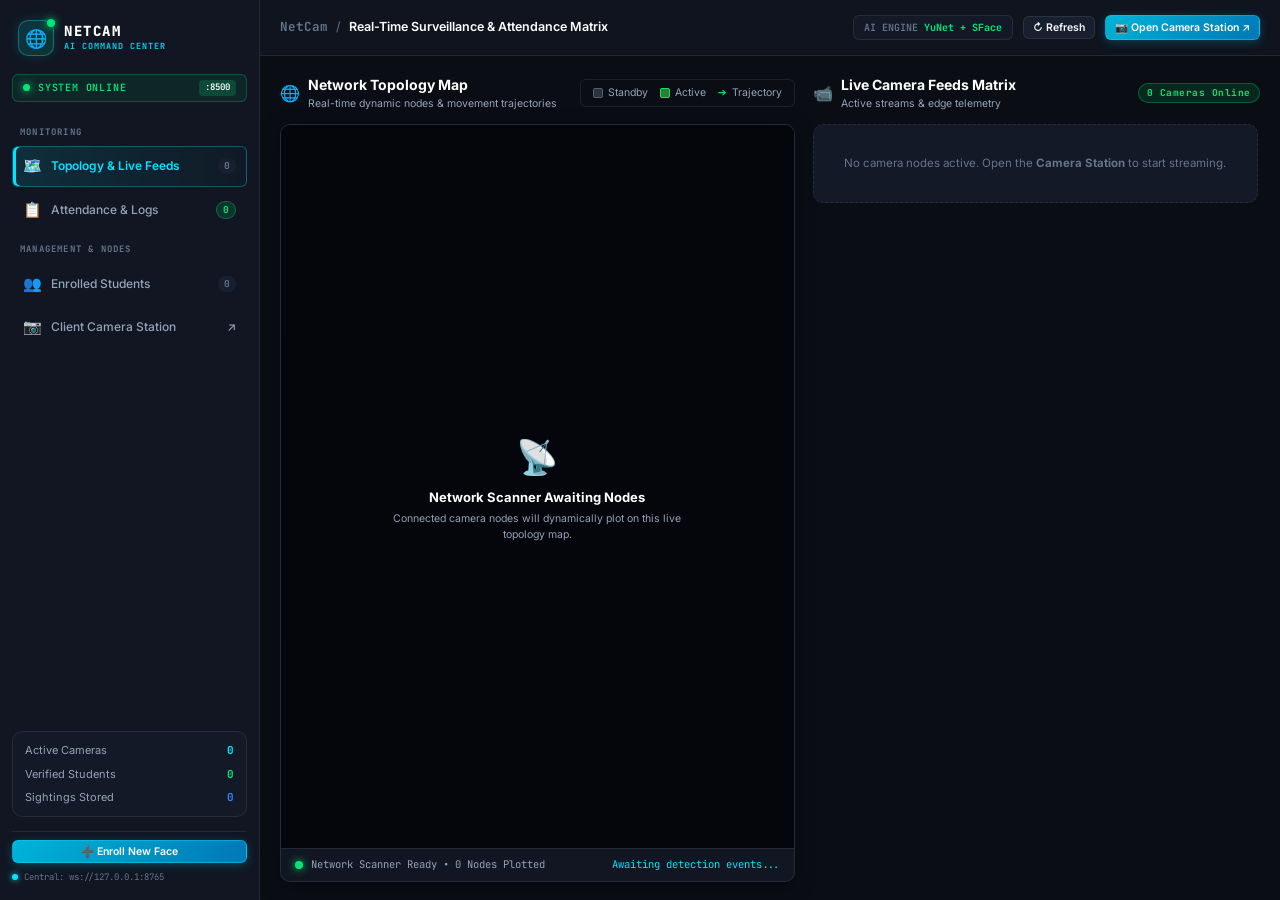
==== commit 5a230157: "feat: prioritize live streaming cameras at top of camera matrix and fill topology viewport height" ====
--- a/web_node/static/dashboard.html
+++ b/web_node/static/dashboard.html
@@ -36,19 +36,19 @@
       <!-- Navigation Menu -->
       <nav class="sidebar-nav">
         <div class="nav-section-label">MONITORING</div>
-        <a href="#section-overview" class="nav-link active" data-target="section-overview">
+        <a href="#topology" class="nav-link active" data-view="topology">
           <span class="nav-icon">🗺️</span>
           <span class="nav-text">Topology &amp; Live Feeds</span>
           <span class="nav-badge" id="navNodeBadge">0</span>
         </a>
-        <a href="#section-attendance" class="nav-link" data-target="section-attendance">
+        <a href="#attendance" class="nav-link" data-view="attendance">
           <span class="nav-icon">📋</span>
           <span class="nav-text">Attendance &amp; Logs</span>
           <span class="nav-badge pill-green" id="navVerifiedBadge">0</span>
         </a>
 
         <div class="nav-section-label">MANAGEMENT &amp; NODES</div>
-        <a href="#section-enrolled" class="nav-link" data-target="section-enrolled">
+        <a href="#enrolled" class="nav-link" data-view="enrolled">
           <span class="nav-icon">👥</span>
           <span class="nav-text">Enrolled Students</span>
           <span class="nav-badge" id="navEnrolledBadge">0</span>
@@ -121,183 +121,189 @@
       <!-- Main Scrollable Content Area -->
       <main class="dash-content-area">
 
-        <!-- DUAL OVERVIEW: TOPOLOGY MAP & LIVE CAMERA MATRIX SIDE-BY-SIDE -->
-        <div class="dash-overview-split" id="section-overview">
-
-          <!-- 1. DYNAMIC TOPOLOGICAL NETWORK MAP -->
-          <section class="dash-section topo-map-section" id="section-topology">
+        <!-- VIEW 1: DUAL OVERVIEW (TOPOLOGY MAP & LIVE CAMERA MATRIX SIDE-BY-SIDE) -->
+        <div class="dash-view-panel active" id="view-topology">
+          <div class="dash-overview-split" id="section-overview">
+
+            <!-- 1. DYNAMIC TOPOLOGICAL NETWORK MAP -->
+            <section class="dash-section topo-map-section" id="section-topology">
+              <div class="section-title-bar">
+                <div class="title-left">
+                  <span class="sec-icon">🌐</span>
+                  <div>
+                    <h3>Network Topology Map</h3>
+                    <div class="sec-sub">Real-time dynamic nodes &amp; movement trajectories</div>
+                  </div>
+                </div>
+                <div class="map-legend-bar">
+                  <div class="legend-item"><span class="legend-swatch swatch-gray"></span> Standby</div>
+                  <div class="legend-item"><span class="legend-swatch swatch-green-2"></span> Active</div>
+                  <div class="legend-item"><span class="legend-arrow-icon">➔</span> Trajectory</div>
+                </div>
+              </div>
+
+              <div class="topo-map-card">
+                <div class="topo-map-canvas-wrap">
+                  <svg id="topoMapSvg" class="topo-svg" viewBox="0 0 1000 580" preserveAspectRatio="xMidYMid meet">
+                    <defs>
+                      <!-- Directed Arrow Markers (Clean, Forward-Facing, High-Contrast) -->
+                      <marker id="edgeArrowGreen" viewBox="0 0 12 12" refX="10" refY="6" markerWidth="8" markerHeight="8" orient="auto">
+                        <path d="M 1 2 L 10 6 L 1 10 z" fill="#00ff88" />
+                      </marker>
+                      <marker id="edgeArrowCyan" viewBox="0 0 12 12" refX="10" refY="6" markerWidth="8" markerHeight="8" orient="auto">
+                        <path d="M 1 2 L 10 6 L 1 10 z" fill="#00e5ff" />
+                      </marker>
+
+                      <!-- Glow Filters -->
+                      <filter id="glowPeakGreen" x="-30%" y="-30%" width="160%" height="160%">
+                        <feGaussianBlur stdDeviation="8" result="blur" />
+                        <feComposite in="SourceGraphic" in2="blur" operator="over" />
+                      </filter>
+                      <filter id="glowEdge" x="-30%" y="-30%" width="160%" height="160%">
+                        <feGaussianBlur stdDeviation="4" result="blur" />
+                        <feComposite in="SourceGraphic" in2="blur" operator="over" />
+                      </filter>
+
+                      <!-- Grid Pattern -->
+                      <pattern id="topoGrid" width="40" height="40" patternUnits="userSpaceOnUse">
+                        <path d="M 40 0 L 0 0 0 40" fill="none" stroke="rgba(255, 255, 255, 0.04)" stroke-width="1"/>
+                        <circle cx="0" cy="0" r="1.5" fill="rgba(0, 229, 255, 0.18)"/>
+                      </pattern>
+                    </defs>
+
+                    <!-- Map Background Grid -->
+                    <rect width="100%" height="100%" fill="url(#topoGrid)" />
+
+                    <!-- Layer 1: Directed Edges (Cross-Camera Movement) -->
+                    <g id="topoEdgesLayer"></g>
+
+                    <!-- Layer 2: Dynamic Camera Nodes -->
+                    <g id="topoNodesLayer"></g>
+                  </svg>
+
+                  <!-- Empty Overlay when 0 cameras connected -->
+                  <div id="topoEmptyBanner" class="topo-empty-overlay">
+                    <div class="topo-empty-inner">
+                      <span class="topo-empty-radar">📡</span>
+                      <h4>Network Scanner Awaiting Nodes</h4>
+                      <p>Connected camera nodes will dynamically plot on this live topology map.</p>
+                    </div>
+                  </div>
+                </div>
+
+                <!-- Bottom Status & Movement Ticker -->
+                <div class="topo-footer-bar">
+                  <div class="topo-footer-left">
+                    <span class="live-dot" id="topoLiveDot"></span>
+                    <span id="topoStatusText">Network Ready • 0 Nodes Plotted</span>
+                  </div>
+                  <div class="topo-footer-right" id="topoTransitionTicker">
+                    Awaiting detection events...
+                  </div>
+                </div>
+              </div>
+            </section>
+
+            <!-- 2. LIVE MULTI-CAMERA GRID -->
+            <section class="dash-section camera-matrix-section" id="section-cameras">
+              <div class="section-title-bar">
+                <div class="title-left">
+                  <span class="sec-icon">📹</span>
+                  <div>
+                    <h3>Live Camera Feeds Matrix</h3>
+                    <div class="sec-sub">Active streams &amp; edge telemetry</div>
+                  </div>
+                </div>
+                <span class="pill-badge pill-green" id="dashNodeCount">0 Cameras Online</span>
+              </div>
+              <div class="camera-matrix-grid-scroll">
+                <div class="camera-matrix-grid" id="dashCameraMatrix">
+                  <div class="empty-matrix-msg">Awaiting active camera node feeds...</div>
+                </div>
+              </div>
+            </section>
+
+          </div>
+        </div>
+
+        <!-- VIEW 2: STUDENT VERIFICATION & ATTENDANCE LOGS -->
+        <div class="dash-view-panel" id="view-attendance" style="display: none;">
+          <section class="dash-section" id="section-attendance">
             <div class="section-title-bar">
               <div class="title-left">
-                <span class="sec-icon">🌐</span>
-                <div>
-                  <h3>Network Topology Map</h3>
-                  <div class="sec-sub">Real-time dynamic nodes &amp; movement trajectories</div>
-                </div>
-              </div>
-              <div class="map-legend-bar">
-                <div class="legend-item"><span class="legend-swatch swatch-gray"></span> Standby</div>
-                <div class="legend-item"><span class="legend-swatch swatch-green-2"></span> Active</div>
-                <div class="legend-item"><span class="legend-arrow-icon">➔</span> Trajectory</div>
+                <span class="sec-icon">📋</span>
+                <h3>Student Verification &amp; Activity Logs</h3>
+              </div>
+              <div class="title-actions">
+                <div class="tab-pill-group">
+                  <button class="tab-pill active" id="tabUniqueStudents">Verified Students (Grouped)</button>
+                  <button class="tab-pill" id="tabAllEvents">All Sighting Events</button>
+                </div>
+                <input type="text" id="filterStudentId" class="form-input form-input-sm" placeholder="Search Student ID or Name...">
               </div>
             </div>
-
-            <div class="topo-map-card">
-              <div class="topo-map-canvas-wrap">
-                <svg id="topoMapSvg" class="topo-svg" viewBox="0 0 1000 360" preserveAspectRatio="xMidYMid meet">
-                  <defs>
-                    <!-- Directed Arrow Markers (Clean, Forward-Facing, High-Contrast) -->
-                    <marker id="edgeArrowGreen" viewBox="0 0 12 12" refX="10" refY="6" markerWidth="8" markerHeight="8" orient="auto">
-                      <path d="M 1 2 L 10 6 L 1 10 z" fill="#00ff88" />
-                    </marker>
-                    <marker id="edgeArrowCyan" viewBox="0 0 12 12" refX="10" refY="6" markerWidth="8" markerHeight="8" orient="auto">
-                      <path d="M 1 2 L 10 6 L 1 10 z" fill="#00e5ff" />
-                    </marker>
-
-                    <!-- Glow Filters -->
-                    <filter id="glowPeakGreen" x="-30%" y="-30%" width="160%" height="160%">
-                      <feGaussianBlur stdDeviation="8" result="blur" />
-                      <feComposite in="SourceGraphic" in2="blur" operator="over" />
-                    </filter>
-                    <filter id="glowEdge" x="-30%" y="-30%" width="160%" height="160%">
-                      <feGaussianBlur stdDeviation="4" result="blur" />
-                      <feComposite in="SourceGraphic" in2="blur" operator="over" />
-                    </filter>
-
-                    <!-- Grid Pattern -->
-                    <pattern id="topoGrid" width="40" height="40" patternUnits="userSpaceOnUse">
-                      <path d="M 40 0 L 0 0 0 40" fill="none" stroke="rgba(255, 255, 255, 0.04)" stroke-width="1"/>
-                      <circle cx="0" cy="0" r="1.5" fill="rgba(0, 229, 255, 0.18)"/>
-                    </pattern>
-                  </defs>
-
-                  <!-- Map Background Grid -->
-                  <rect width="100%" height="100%" fill="url(#topoGrid)" />
-
-                  <!-- Layer 1: Directed Edges (Cross-Camera Movement) -->
-                  <g id="topoEdgesLayer"></g>
-
-                  <!-- Layer 2: Dynamic Camera Nodes -->
-                  <g id="topoNodesLayer"></g>
-                </svg>
-
-                <!-- Empty Overlay when 0 cameras connected -->
-                <div id="topoEmptyBanner" class="topo-empty-overlay">
-                  <div class="topo-empty-inner">
-                    <span class="topo-empty-radar">📡</span>
-                    <h4>Network Scanner Awaiting Nodes</h4>
-                    <p>Connected camera nodes will dynamically plot on this live topology map.</p>
-                  </div>
-                </div>
-              </div>
-
-              <!-- Bottom Status & Movement Ticker -->
-              <div class="topo-footer-bar">
-                <div class="topo-footer-left">
-                  <span class="live-dot" id="topoLiveDot"></span>
-                  <span id="topoStatusText">Network Ready • 0 Nodes Plotted</span>
-                </div>
-                <div class="topo-footer-right" id="topoTransitionTicker">
-                  Awaiting detection events...
-                </div>
+            <div class="card p-0">
+              <div class="table-scroll-container">
+                <!-- Table 1: Unique Students (Grouped) -->
+                <table class="dash-table" id="tableUniqueStudents">
+                  <thead>
+                    <tr>
+                      <th>Student ID</th>
+                      <th>Student Name</th>
+                      <th>Camera Node</th>
+                      <th>Location</th>
+                      <th>First Seen</th>
+                      <th>Last Seen</th>
+                      <th>Sightings</th>
+                      <th>Status</th>
+                    </tr>
+                  </thead>
+                  <tbody id="dashUniqueTableBody">
+                    <tr class="empty-row">
+                      <td colspan="8">Loading verified students records...</td>
+                    </tr>
+                  </tbody>
+                </table>
+
+                <!-- Table 2: All Events -->
+                <table class="dash-table" id="tableAllEvents" style="display: none;">
+                  <thead>
+                    <tr>
+                      <th>Time</th>
+                      <th>Student ID</th>
+                      <th>Student Name</th>
+                      <th>Camera Node</th>
+                      <th>Location</th>
+                      <th>Confidence</th>
+                      <th>Status</th>
+                    </tr>
+                  </thead>
+                  <tbody id="dashAllEventsTableBody">
+                    <tr class="empty-row">
+                      <td colspan="7">Loading real-time events...</td>
+                    </tr>
+                  </tbody>
+                </table>
               </div>
             </div>
           </section>
-
-          <!-- 2. LIVE MULTI-CAMERA GRID -->
-          <section class="dash-section camera-matrix-section" id="section-cameras">
+        </div>
+
+        <!-- VIEW 3: ENROLLED STUDENTS DIRECTORY -->
+        <div class="dash-view-panel" id="view-enrolled" style="display: none;">
+          <section class="dash-section" id="section-enrolled">
             <div class="section-title-bar">
               <div class="title-left">
-                <span class="sec-icon">📹</span>
-                <div>
-                  <h3>Live Camera Feeds Matrix</h3>
-                  <div class="sec-sub">Active streams &amp; edge telemetry</div>
-                </div>
-              </div>
-              <span class="pill-badge pill-green" id="dashNodeCount">0 Cameras Online</span>
+                <span class="sec-icon">👥</span>
+                <h3>Enrolled Biometric Directory</h3>
+              </div>
+              <span class="pill-badge pill-cyan" id="dashEnrolledBadge">0 Students Enrolled</span>
             </div>
-            <div class="camera-matrix-grid-scroll">
-              <div class="camera-matrix-grid" id="dashCameraMatrix">
-                <div class="empty-matrix-msg">Awaiting active camera node feeds...</div>
-              </div>
+            <div class="enrolled-students-grid" id="dashEnrolledGrid">
+              <div class="empty-matrix-msg">Loading registered biometric profiles...</div>
             </div>
           </section>
-
-        </div>
-
-        <!-- 3. STUDENT VERIFICATION & ATTENDANCE LOGS -->
-        <section class="dash-section" id="section-attendance">
-          <div class="section-title-bar">
-            <div class="title-left">
-              <span class="sec-icon">📋</span>
-              <h3>Student Verification &amp; Activity Logs</h3>
-            </div>
-            <div class="title-actions">
-              <div class="tab-pill-group">
-                <button class="tab-pill active" id="tabUniqueStudents">Verified Students (Grouped)</button>
-                <button class="tab-pill" id="tabAllEvents">All Sighting Events</button>
-              </div>
-              <input type="text" id="filterStudentId" class="form-input form-input-sm" placeholder="Search Student ID or Name...">
-            </div>
-          </div>
-          <div class="card p-0">
-            <div class="table-scroll-container">
-              <!-- Table 1: Unique Students (Grouped) -->
-              <table class="dash-table" id="tableUniqueStudents">
-                <thead>
-                  <tr>
-                    <th>Student ID</th>
-                    <th>Student Name</th>
-                    <th>Camera Node</th>
-                    <th>Location</th>
-                    <th>First Seen</th>
-                    <th>Last Seen</th>
-                    <th>Sightings</th>
-                    <th>Status</th>
-                  </tr>
-                </thead>
-                <tbody id="dashUniqueTableBody">
-                  <tr class="empty-row">
-                    <td colspan="8">Loading verified students records...</td>
-                  </tr>
-                </tbody>
-              </table>
-
-              <!-- Table 2: All Events -->
-              <table class="dash-table" id="tableAllEvents" style="display: none;">
-                <thead>
-                  <tr>
-                    <th>Time</th>
-                    <th>Student ID</th>
-                    <th>Student Name</th>
-                    <th>Camera Node</th>
-                    <th>Location</th>
-                    <th>Confidence</th>
-                    <th>Status</th>
-                  </tr>
-                </thead>
-                <tbody id="dashAllEventsTableBody">
-                  <tr class="empty-row">
-                    <td colspan="7">Loading real-time events...</td>
-                  </tr>
-                </tbody>
-              </table>
-            </div>
-          </div>
-        </section>
-
-        <!-- 4. ENROLLED STUDENTS DIRECTORY -->
-        <section class="dash-section" id="section-enrolled">
-          <div class="section-title-bar">
-            <div class="title-left">
-              <span class="sec-icon">👥</span>
-              <h3>Enrolled Biometric Directory</h3>
-            </div>
-            <span class="pill-badge pill-cyan" id="dashEnrolledBadge">0 Students Enrolled</span>
-          </div>
-          <div class="enrolled-students-grid" id="dashEnrolledGrid">
-            <div class="empty-matrix-msg">Loading registered biometric profiles...</div>
-          </div>
-        </section>
+        </div>
 
       </main>
     </div>
--- a/web_node/static/styles.css
+++ b/web_node/static/styles.css
@@ -1021,6 +1021,7 @@
   display: flex;
   flex-direction: column;
   gap: 18px;
+  width: 100%;
   animation: fadeIn 0.2s ease-in-out;
 }
 
@@ -1484,7 +1485,14 @@
   gap: 8px;
 }
 
-/* Dual Overview Split: Network Topology & Camera Matrix Side by Side */
+/* Dual Overview Split: Network Topology & Camera Matrix Side by Side (Max Height Fill) */
+#view-topology {
+  flex: 1;
+  display: flex;
+  flex-direction: column;
+  min-height: calc(100vh - 120px);
+}
+
 .dash-overview-split {
   display: grid;
   grid-template-columns: 1.15fr 1fr;
@@ -1492,6 +1500,8 @@
   align-items: stretch;
   min-width: 0;
   width: 100%;
+  flex: 1;
+  min-height: calc(100vh - 130px);
 }
 
 .dash-overview-split .topo-map-section,
@@ -1500,26 +1510,32 @@
   flex-direction: column;
   min-width: 0;
   height: 100%;
+  flex: 1;
 }
 
 .dash-overview-split .topo-map-card {
   flex: 1;
   display: flex;
   flex-direction: column;
-  min-height: 400px;
+  height: 100%;
+  min-height: calc(100vh - 200px);
 }
 
 .dash-overview-split .topo-map-canvas-wrap {
   flex: 1;
-  min-height: 340px;
-  height: auto;
+  height: 100%;
+  min-height: calc(100vh - 270px);
+  position: relative;
+  background: #05070c;
+  overflow: hidden;
 }
 
 .camera-matrix-grid-scroll {
   flex: 1;
   display: flex;
   flex-direction: column;
-  max-height: 450px;
+  height: 100%;
+  max-height: calc(100vh - 200px);
   overflow-y: auto;
   border-radius: var(--radius-md);
   padding-right: 2px;
@@ -1527,16 +1543,27 @@
 
 .camera-matrix-grid-scroll .camera-matrix-grid {
   display: grid;
-  grid-template-columns: repeat(auto-fill, minmax(240px, 1fr));
-  gap: 12px;
+  grid-template-columns: repeat(auto-fill, minmax(250px, 1fr));
+  gap: 14px;
 }
 
 @media (max-width: 1180px) {
+  #view-topology {
+    min-height: auto;
+  }
   .dash-overview-split {
     grid-template-columns: 1fr;
+    min-height: auto;
+  }
+  .dash-overview-split .topo-map-card {
+    min-height: 480px;
+  }
+  .dash-overview-split .topo-map-canvas-wrap {
+    min-height: 420px;
   }
   .camera-matrix-grid-scroll {
     max-height: none;
+    min-height: auto;
   }
 }
 
@@ -1824,6 +1851,18 @@
   overflow: hidden;
   display: flex;
   flex-direction: column;
+  transition: all 0.25s ease-in-out;
+}
+
+.dash-cam-card.is-streaming {
+  border-color: rgba(0, 230, 118, 0.45);
+  box-shadow: 0 0 16px rgba(0, 230, 118, 0.15), 0 4px 14px rgba(0, 0, 0, 0.45);
+}
+
+.dash-cam-card.offline {
+  opacity: 0.55;
+  filter: grayscale(0.5);
+  border-color: rgba(255, 255, 255, 0.05);
 }
 
 .dash-cam-header {
@@ -1835,6 +1874,19 @@
   justify-content: space-between;
 }
 
+.dash-cam-id {
+  font-family: var(--font-mono);
+  font-size: 11px;
+  font-weight: 700;
+  color: #fff;
+}
+
+.dash-cam-loc {
+  font-size: 10px;
+  color: var(--text-dim);
+  margin-left: 4px;
+}
+
 .dash-cam-title {
   display: flex;
   align-items: center;
@@ -1845,6 +1897,7 @@
   color: #fff;
 }
 
+.dash-cam-viewport,
 .dash-cam-thumb-wrap {
   position: relative;
   width: 100%;
@@ -1854,6 +1907,12 @@
   align-items: center;
   justify-content: center;
   overflow: hidden;
+}
+
+.dash-cam-card.is-streaming .badge-fps.pill-green {
+  background: rgba(0, 230, 118, 0.15);
+  color: #00e676;
+  border-color: rgba(0, 230, 118, 0.4);
 }
 
 .dash-cam-img {
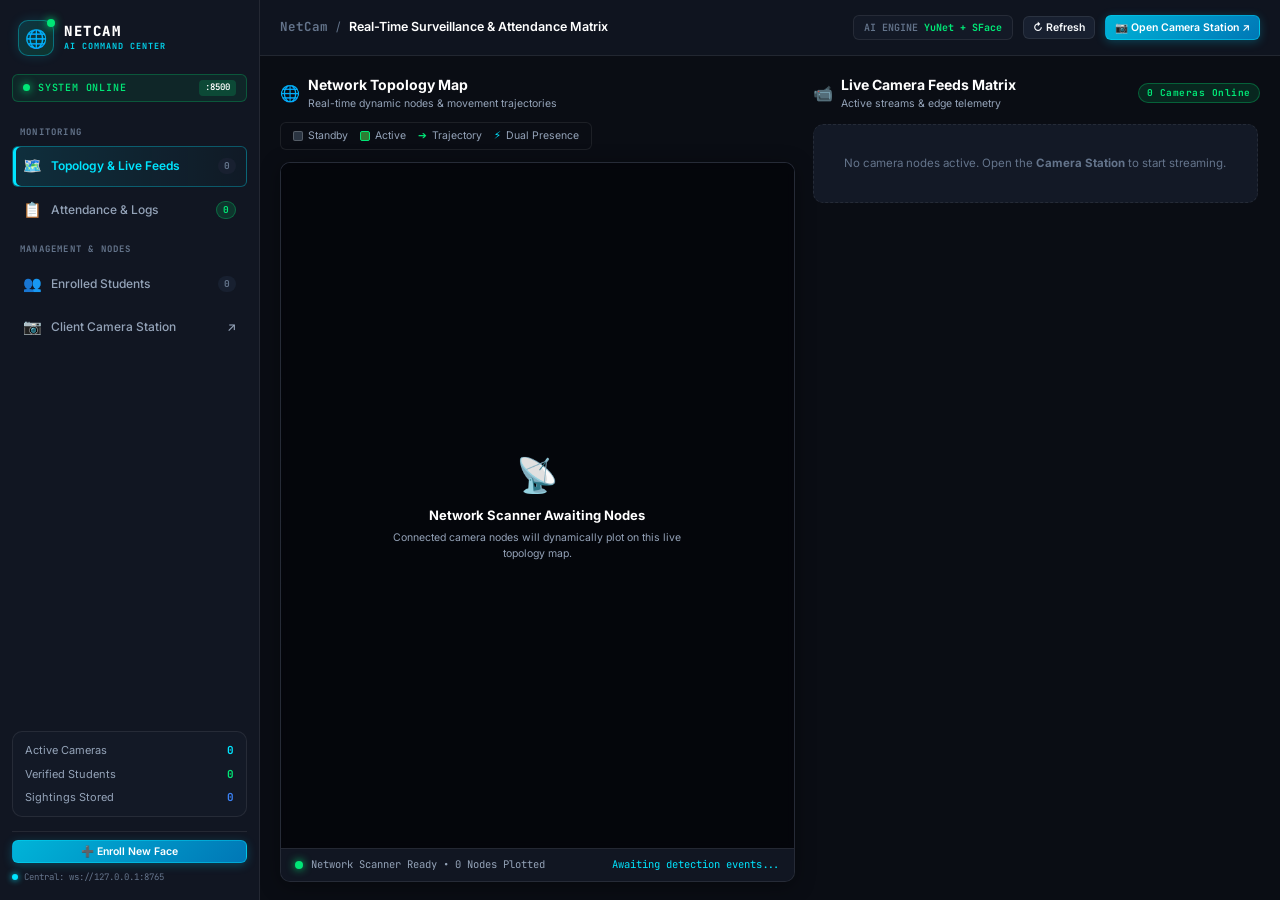
==== commit 62374136: "feat: enhance topology map with concurrent dual-presence overlap beams and multi-occupancy grouping" ====
--- a/web_node/static/dashboard.html
+++ b/web_node/static/dashboard.html
@@ -139,6 +139,7 @@
                   <div class="legend-item"><span class="legend-swatch swatch-gray"></span> Standby</div>
                   <div class="legend-item"><span class="legend-swatch swatch-green-2"></span> Active</div>
                   <div class="legend-item"><span class="legend-arrow-icon">➔</span> Trajectory</div>
+                  <div class="legend-item"><span class="legend-arrow-icon" style="color:#00e5ff;">⚡</span> Dual Presence</div>
                 </div>
               </div>
 
@@ -152,6 +153,12 @@
                       </marker>
                       <marker id="edgeArrowCyan" viewBox="0 0 12 12" refX="10" refY="6" markerWidth="8" markerHeight="8" orient="auto">
                         <path d="M 1 2 L 10 6 L 1 10 z" fill="#00e5ff" />
+                      </marker>
+                      <marker id="edgeArrowAmber" viewBox="0 0 12 12" refX="10" refY="6" markerWidth="8" markerHeight="8" orient="auto">
+                        <path d="M 1 2 L 10 6 L 1 10 z" fill="#ffb300" />
+                      </marker>
+                      <marker id="edgeArrowPurple" viewBox="0 0 12 12" refX="10" refY="6" markerWidth="8" markerHeight="8" orient="auto">
+                        <path d="M 1 2 L 10 6 L 1 10 z" fill="#d946ef" />
                       </marker>
 
                       <!-- Glow Filters -->
--- a/web_node/static/styles.css
+++ b/web_node/static/styles.css
@@ -1796,13 +1796,42 @@
 
 .topo-edge-path {
   fill: none !important;
-  stroke: #00ff88 !important;
+  stroke: #00ff88;
   stroke-width: 3.5px !important;
   stroke-linecap: round;
   stroke-linejoin: round;
   stroke-dasharray: 8 6;
   animation: topoEdgeFlow 1.2s linear infinite;
   filter: drop-shadow(0 0 8px rgba(0, 255, 136, 0.75));
+}
+
+.topo-edge-overlap {
+  fill: none !important;
+  stroke: #00e5ff !important;
+  stroke-width: 2.5px !important;
+  stroke-linecap: round;
+  stroke-dasharray: 6 5;
+  animation: topoOverlapFlow 2s linear infinite;
+  filter: drop-shadow(0 0 10px rgba(0, 229, 255, 0.85));
+}
+
+@keyframes topoOverlapFlow {
+  to {
+    stroke-dashoffset: -22;
+  }
+}
+
+.ticker-overlap-pill {
+  background: rgba(0, 229, 255, 0.2);
+  color: #00e5ff;
+  border: 1px solid rgba(0, 229, 255, 0.4);
+  padding: 2px 7px;
+  border-radius: 999px;
+  font-size: 10px;
+  font-weight: 700;
+  font-family: var(--font-mono);
+  margin-right: 6px;
+  letter-spacing: 0.5px;
 }
 
 @keyframes topoEdgeFlow {
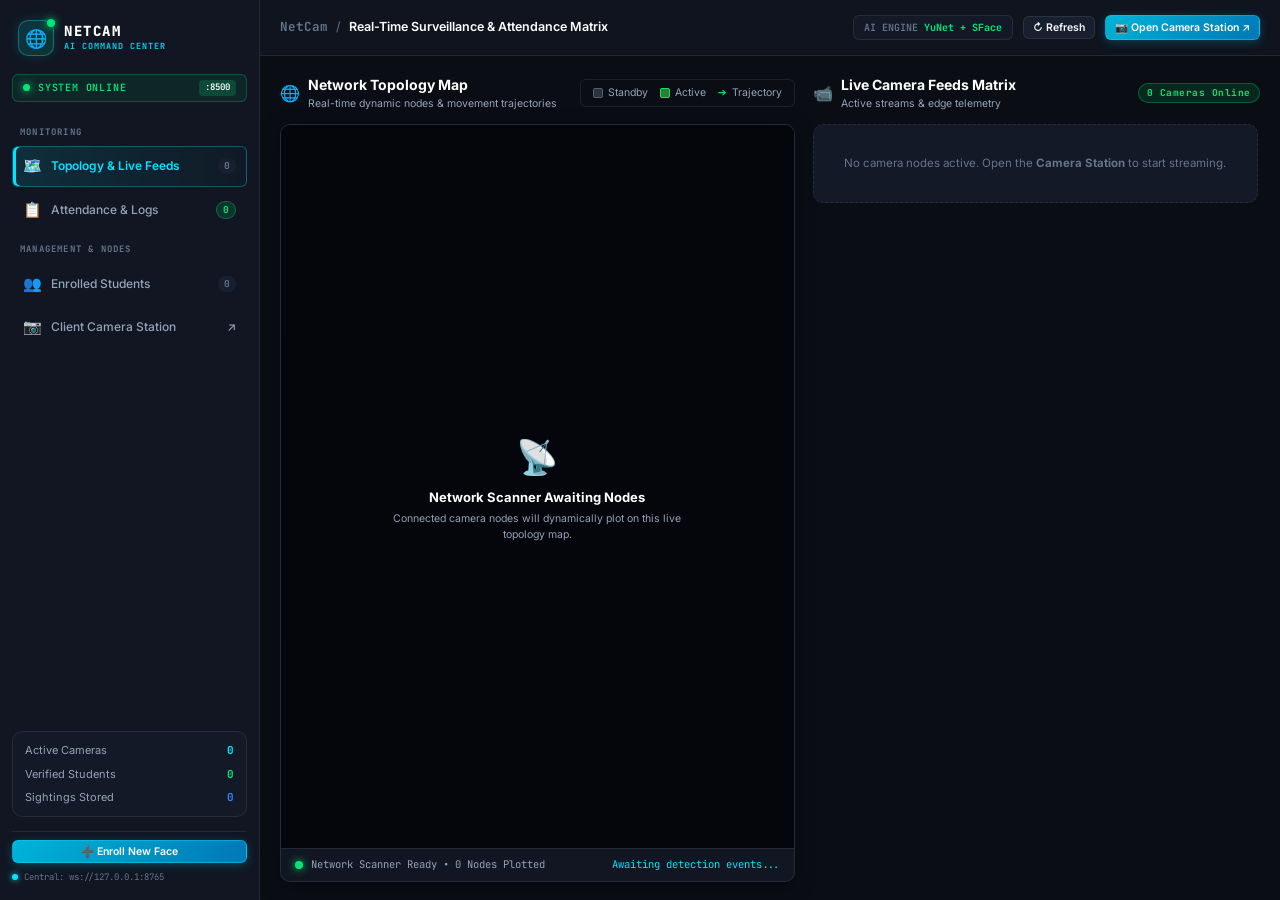
==== commit 142fdc16: "last breath" ====
--- a/web_node/static/dashboard.html
+++ b/web_node/static/dashboard.html
@@ -139,7 +139,6 @@
                   <div class="legend-item"><span class="legend-swatch swatch-gray"></span> Standby</div>
                   <div class="legend-item"><span class="legend-swatch swatch-green-2"></span> Active</div>
                   <div class="legend-item"><span class="legend-arrow-icon">➔</span> Trajectory</div>
-                  <div class="legend-item"><span class="legend-arrow-icon" style="color:#00e5ff;">⚡</span> Dual Presence</div>
                 </div>
               </div>
 
@@ -153,12 +152,6 @@
                       </marker>
                       <marker id="edgeArrowCyan" viewBox="0 0 12 12" refX="10" refY="6" markerWidth="8" markerHeight="8" orient="auto">
                         <path d="M 1 2 L 10 6 L 1 10 z" fill="#00e5ff" />
-                      </marker>
-                      <marker id="edgeArrowAmber" viewBox="0 0 12 12" refX="10" refY="6" markerWidth="8" markerHeight="8" orient="auto">
-                        <path d="M 1 2 L 10 6 L 1 10 z" fill="#ffb300" />
-                      </marker>
-                      <marker id="edgeArrowPurple" viewBox="0 0 12 12" refX="10" refY="6" markerWidth="8" markerHeight="8" orient="auto">
-                        <path d="M 1 2 L 10 6 L 1 10 z" fill="#d946ef" />
                       </marker>
 
                       <!-- Glow Filters -->
--- a/web_node/static/styles.css
+++ b/web_node/static/styles.css
@@ -1796,42 +1796,13 @@
 
 .topo-edge-path {
   fill: none !important;
-  stroke: #00ff88;
+  stroke: #00ff88 !important;
   stroke-width: 3.5px !important;
   stroke-linecap: round;
   stroke-linejoin: round;
   stroke-dasharray: 8 6;
   animation: topoEdgeFlow 1.2s linear infinite;
   filter: drop-shadow(0 0 8px rgba(0, 255, 136, 0.75));
-}
-
-.topo-edge-overlap {
-  fill: none !important;
-  stroke: #00e5ff !important;
-  stroke-width: 2.5px !important;
-  stroke-linecap: round;
-  stroke-dasharray: 6 5;
-  animation: topoOverlapFlow 2s linear infinite;
-  filter: drop-shadow(0 0 10px rgba(0, 229, 255, 0.85));
-}
-
-@keyframes topoOverlapFlow {
-  to {
-    stroke-dashoffset: -22;
-  }
-}
-
-.ticker-overlap-pill {
-  background: rgba(0, 229, 255, 0.2);
-  color: #00e5ff;
-  border: 1px solid rgba(0, 229, 255, 0.4);
-  padding: 2px 7px;
-  border-radius: 999px;
-  font-size: 10px;
-  font-weight: 700;
-  font-family: var(--font-mono);
-  margin-right: 6px;
-  letter-spacing: 0.5px;
 }
 
 @keyframes topoEdgeFlow {
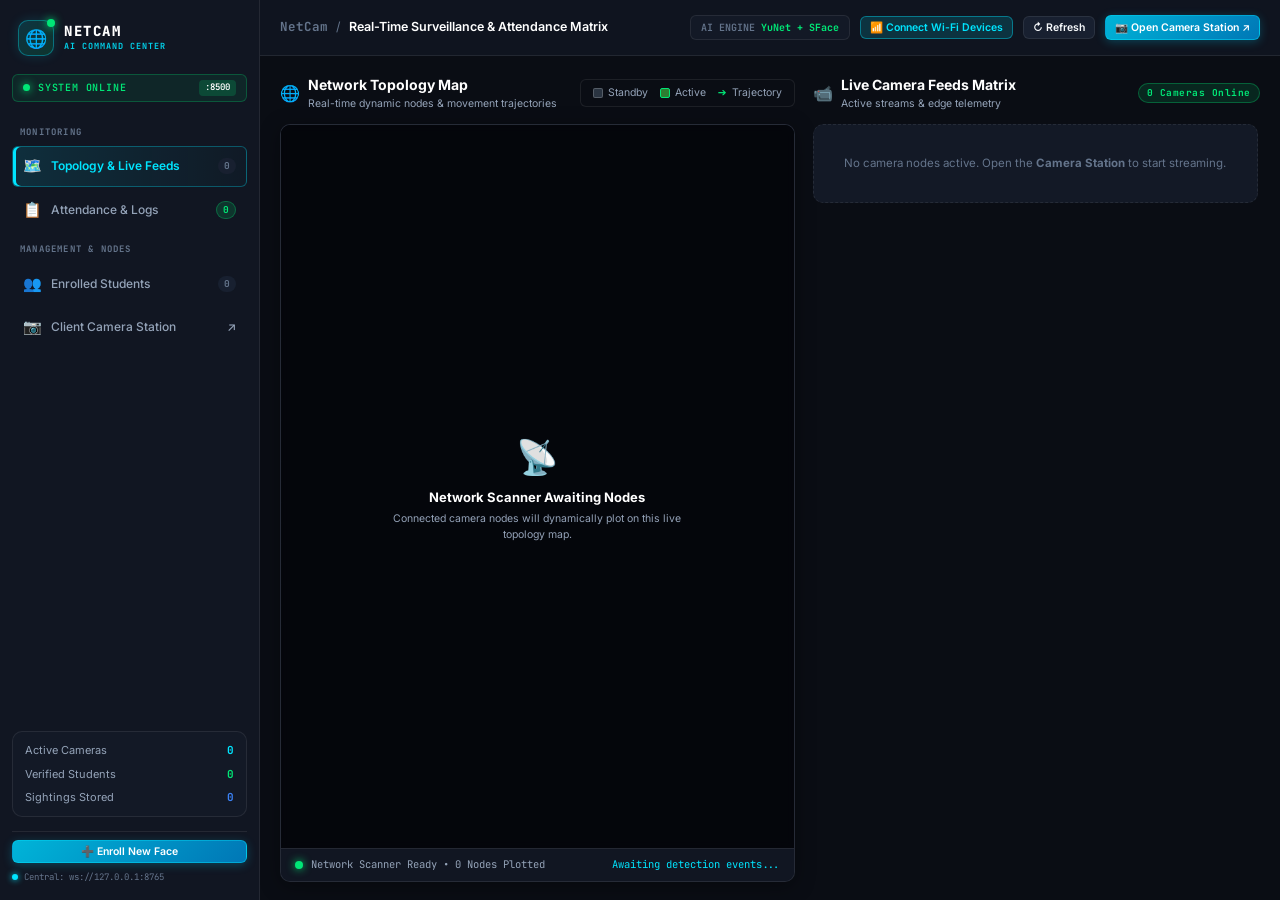
==== commit 97e879c4: "working all set" ====
--- a/web_node/static/dashboard.html
+++ b/web_node/static/dashboard.html
@@ -109,6 +109,9 @@
             <span class="quick-chip-label">AI ENGINE</span>
             <span class="quick-chip-val">YuNet + SFace</span>
           </div>
+          <button class="btn btn-secondary btn-sm" id="btnWifiModal" style="background: rgba(0, 229, 255, 0.15); border-color: rgba(0, 229, 255, 0.4); color: #00e5ff; font-weight: 600;">
+            📶 Connect Wi-Fi Devices
+          </button>
           <button class="btn btn-secondary btn-sm" id="btnRefreshDb">
             ↻ Refresh
           </button>
@@ -343,6 +346,69 @@
     </div>
   </div>
 
+  <!-- WI-FI & MOBILE DEVICE CONNECT MODAL -->
+  <div class="modal-backdrop" id="wifiModal">
+    <div class="modal-dialog modal-wifi-dialog">
+      <div class="modal-header">
+        <div style="display:flex; align-items:center; gap:8px;">
+          <span style="font-size:18px;">📶</span>
+          <div>
+            <h3 style="margin:0;">Connect Devices on Same Wi-Fi</h3>
+            <span style="font-size:11px; color:var(--text-muted);">Stream from mobile phones, tablets &amp; client PCs</span>
+          </div>
+        </div>
+        <button class="modal-close" id="btnCloseWifiModal">&times;</button>
+      </div>
+      <div class="modal-body">
+        <div class="wifi-modal-content">
+          <div class="wifi-qr-card-wrapper">
+            <div class="wifi-qr-box" id="wifiQrContainer"></div>
+            <div class="wifi-qr-info">
+              <span class="wifi-badge-secure">🔒 HTTPS MODE (:8443)</span>
+              <div class="wifi-qr-title">Instant Mobile Camera</div>
+              <p class="wifi-qr-desc">Scan with your phone camera to stream video directly into this AI dashboard.</p>
+            </div>
+          </div>
+
+          <div class="wifi-field-group">
+            <label class="wifi-field-label">Wi-Fi / Network IP Address</label>
+            <select id="wifiIpSelect" class="form-input" style="cursor:pointer;"></select>
+          </div>
+
+          <div class="wifi-field-group">
+            <label class="wifi-field-label">Mobile Camera URL (HTTPS Required)</label>
+            <div class="wifi-input-copy-group">
+              <input type="text" id="wifiCameraUrlInput" readonly>
+              <button class="btn btn-secondary btn-sm" id="btnCopyCameraUrl">📋 Copy</button>
+            </div>
+          </div>
+
+          <div class="wifi-field-group">
+            <label class="wifi-field-label">Client Dashboard URL</label>
+            <div class="wifi-input-copy-group">
+              <input type="text" id="wifiDashboardUrlInput" readonly>
+              <button class="btn btn-secondary btn-sm" id="btnCopyDashboardUrl">📋 Copy</button>
+            </div>
+          </div>
+
+          <div class="wifi-notice-box">
+            <strong>💡 How to use with phones on same Wi-Fi:</strong>
+            <ol class="wifi-steps">
+              <li>Ensure your phone and this PC are on the <strong>same Wi-Fi network</strong>.</li>
+              <li>Scan the QR code or paste the Camera URL into Chrome or Safari.</li>
+              <li>When the self-signed SSL warning appears, tap <strong>"Advanced" ➔ "Proceed to IP (unsafe)"</strong>.</li>
+              <li>Grant camera permission — your phone immediately begins detecting &amp; recognizing faces!</li>
+            </ol>
+          </div>
+        </div>
+      </div>
+      <div class="modal-footer">
+        <button class="btn btn-secondary" id="btnDoneWifi">Done</button>
+      </div>
+    </div>
+  </div>
+
+  <script src="qrcode.min.js"></script>
   <script src="dashboard.js"></script>
 </body>
 </html>
--- a/web_node/static/styles.css
+++ b/web_node/static/styles.css
@@ -2773,3 +2773,132 @@
     padding: 4px 7px;
   }
 }
+
+/* ==============================================================================
+   WI-FI & CROSS-DEVICE CONNECTIVITY MODAL
+   ============================================================================== */
+.modal-wifi-dialog {
+  max-width: 520px;
+  width: 92%;
+}
+
+.wifi-modal-content {
+  display: flex;
+  flex-direction: column;
+  gap: 16px;
+}
+
+.wifi-qr-card-wrapper {
+  display: flex;
+  align-items: center;
+  justify-content: center;
+  gap: 20px;
+  background: var(--bg-tertiary);
+  padding: 16px;
+  border-radius: var(--radius-md);
+  border: 1px solid var(--border-subtle);
+}
+
+.wifi-qr-box {
+  background: #ffffff;
+  padding: 8px;
+  border-radius: 8px;
+  box-shadow: 0 4px 14px rgba(0, 0, 0, 0.4);
+  display: flex;
+  align-items: center;
+  justify-content: center;
+  min-width: 136px;
+  min-height: 136px;
+}
+
+.wifi-qr-box canvas, .wifi-qr-box img {
+  display: block;
+}
+
+.wifi-qr-info {
+  flex: 1;
+  display: flex;
+  flex-direction: column;
+  gap: 6px;
+}
+
+.wifi-qr-title {
+  font-size: 13px;
+  font-weight: 700;
+  color: var(--accent-cyan);
+}
+
+.wifi-qr-desc {
+  font-size: 11px;
+  color: var(--text-muted);
+  line-height: 1.4;
+}
+
+.wifi-badge-secure {
+  display: inline-flex;
+  align-items: center;
+  gap: 4px;
+  font-size: 10px;
+  background: rgba(0, 229, 255, 0.12);
+  color: #00e5ff;
+  border: 1px solid rgba(0, 229, 255, 0.3);
+  padding: 2px 8px;
+  border-radius: 20px;
+  width: fit-content;
+}
+
+.wifi-field-group {
+  display: flex;
+  flex-direction: column;
+  gap: 5px;
+}
+
+.wifi-field-label {
+  font-size: 11px;
+  font-weight: 600;
+  color: var(--text-dim);
+  text-transform: uppercase;
+  letter-spacing: 0.5px;
+}
+
+.wifi-input-copy-group {
+  display: flex;
+  gap: 6px;
+}
+
+.wifi-input-copy-group input {
+  flex: 1;
+  background: #060910;
+  border: 1px solid var(--border-medium);
+  border-radius: 6px;
+  color: #fff;
+  font-size: 11.5px;
+  font-family: var(--font-mono);
+  padding: 6px 10px;
+}
+
+.wifi-notice-box {
+  background: rgba(255, 171, 0, 0.08);
+  border: 1px solid rgba(255, 171, 0, 0.25);
+  border-radius: 6px;
+  padding: 10px 12px;
+  font-size: 11px;
+  line-height: 1.5;
+  color: #e2e8f0;
+}
+
+.wifi-notice-box strong {
+  color: #ffab00;
+}
+
+.wifi-steps {
+  margin: 6px 0 0 16px;
+  padding: 0;
+  font-size: 11px;
+  color: var(--text-muted);
+}
+
+.wifi-steps li {
+  margin-bottom: 4px;
+}
+
